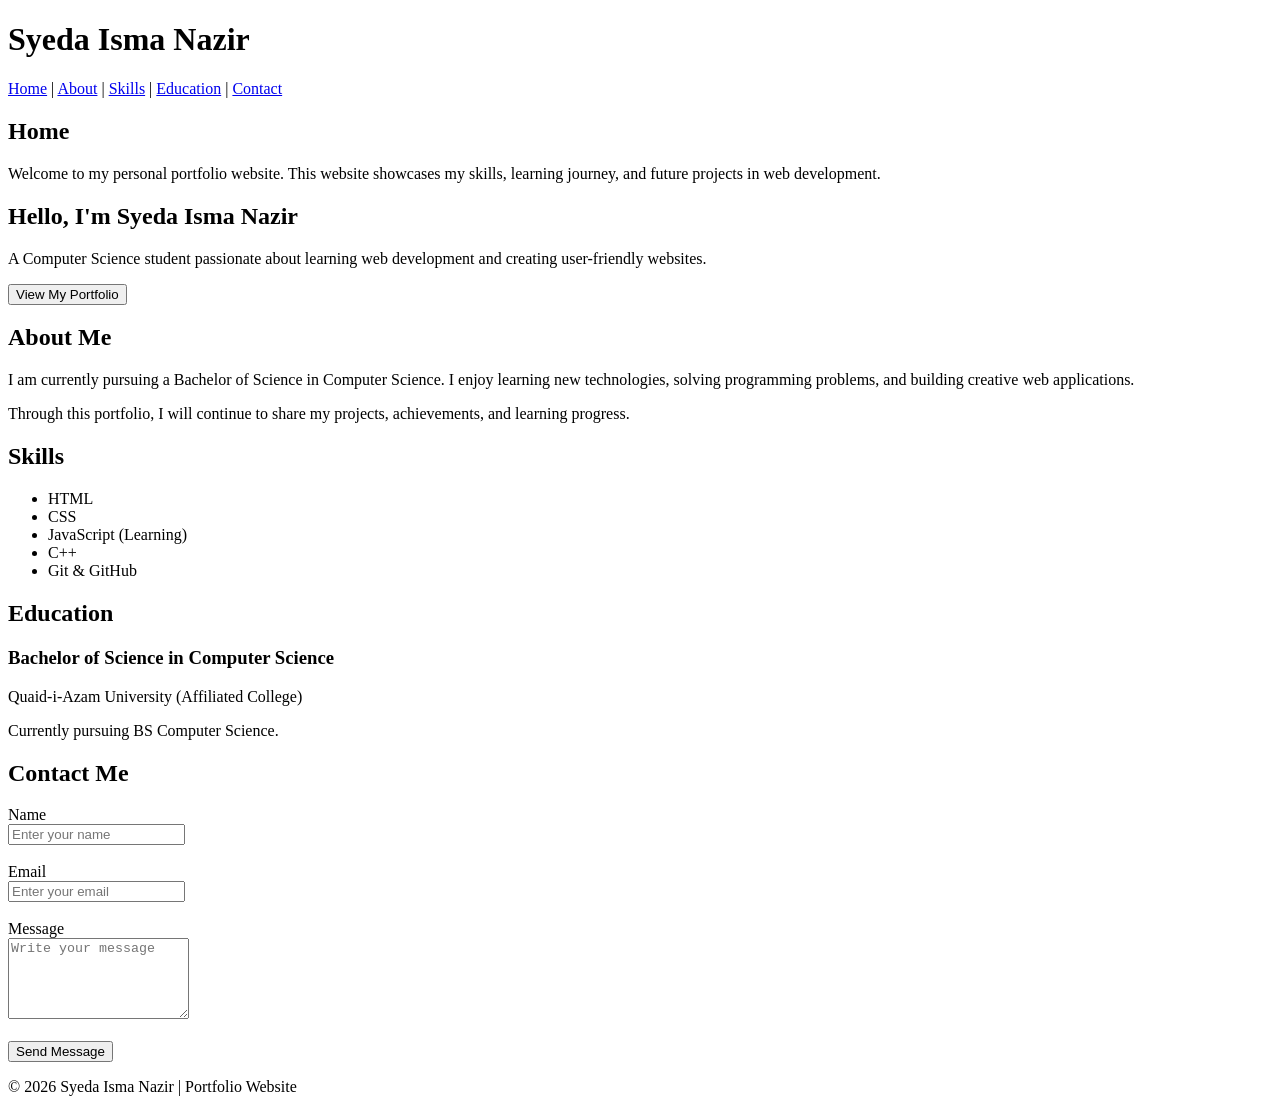
==== index.html @ 86cff26b "Day 3: Added semantic HTML, navigation, skills, education, contact form and footer" ====
<!DOCTYPE html>
<html lang="en">
<head>
    <meta charset="UTF-8">
    <meta name="viewport" content="width=device-width, initial-scale=1.0">
    <title>Syeda Isma Nazir | Portfolio</title>
</head>
<body>

    <header>
        <h1>Syeda Isma Nazir</h1>
       <nav>

    <a href="#home">Home</a> |
    <a href="#about">About</a> |
    <a href="#skills">Skills</a> |
    <a href="#education">Education</a> |
    <a href="#contact">Contact</a>

</nav>
    </header>

    <section id="home">
        <h2>Home</h2>
        <p>Welcome to my personal portfolio website. This website showcases my skills, learning journey, and future projects in web development.</p>
    </section>

    <section id="hero">
        <h2>Hello, I'm Syeda Isma Nazir</h2>
        <p>A Computer Science student passionate about learning web development and creating user-friendly websites.</p>

        <button>View My Portfolio</button>
    </section>

    <section id="about">
        <h2>About Me</h2>

        <p>
            I am currently pursuing a Bachelor of Science in Computer Science.
            I enjoy learning new technologies, solving programming problems,
            and building creative web applications.
        </p>

        <p>
            Through this portfolio, I will continue to share my projects,
            achievements, and learning progress.
        </p>
    </section>
<!-- Skills Section -->
<section id="skills">
    <h2>Skills</h2>

    <ul>
        <li>HTML</li>
        <li>CSS</li>
        <li>JavaScript (Learning)</li>
        <li>C++</li>
        <li>Git & GitHub</li>
    </ul>
</section>

<!-- Education Section -->
<section id="education">
    <h2>Education</h2>

    <h3>Bachelor of Science in Computer Science</h3>
    <p>Quaid-i-Azam University (Affiliated College)</p>
    <p>Currently pursuing BS Computer Science.</p>
</section>

<!-- Contact Section -->
<section id="contact">
    <h2>Contact Me</h2>

    <form>

        <label>Name</label><br>
        <input type="text" placeholder="Enter your name"><br><br>

        <label>Email</label><br>
        <input type="email" placeholder="Enter your email"><br><br>

        <label>Message</label><br>
        <textarea rows="5" placeholder="Write your message"></textarea><br><br>

        <button type="submit">Send Message</button>

    </form>

</section>

<footer>
    <p>© 2026 Syeda Isma Nazir | Portfolio Website</p>
</footer>
   

</body>
</html>
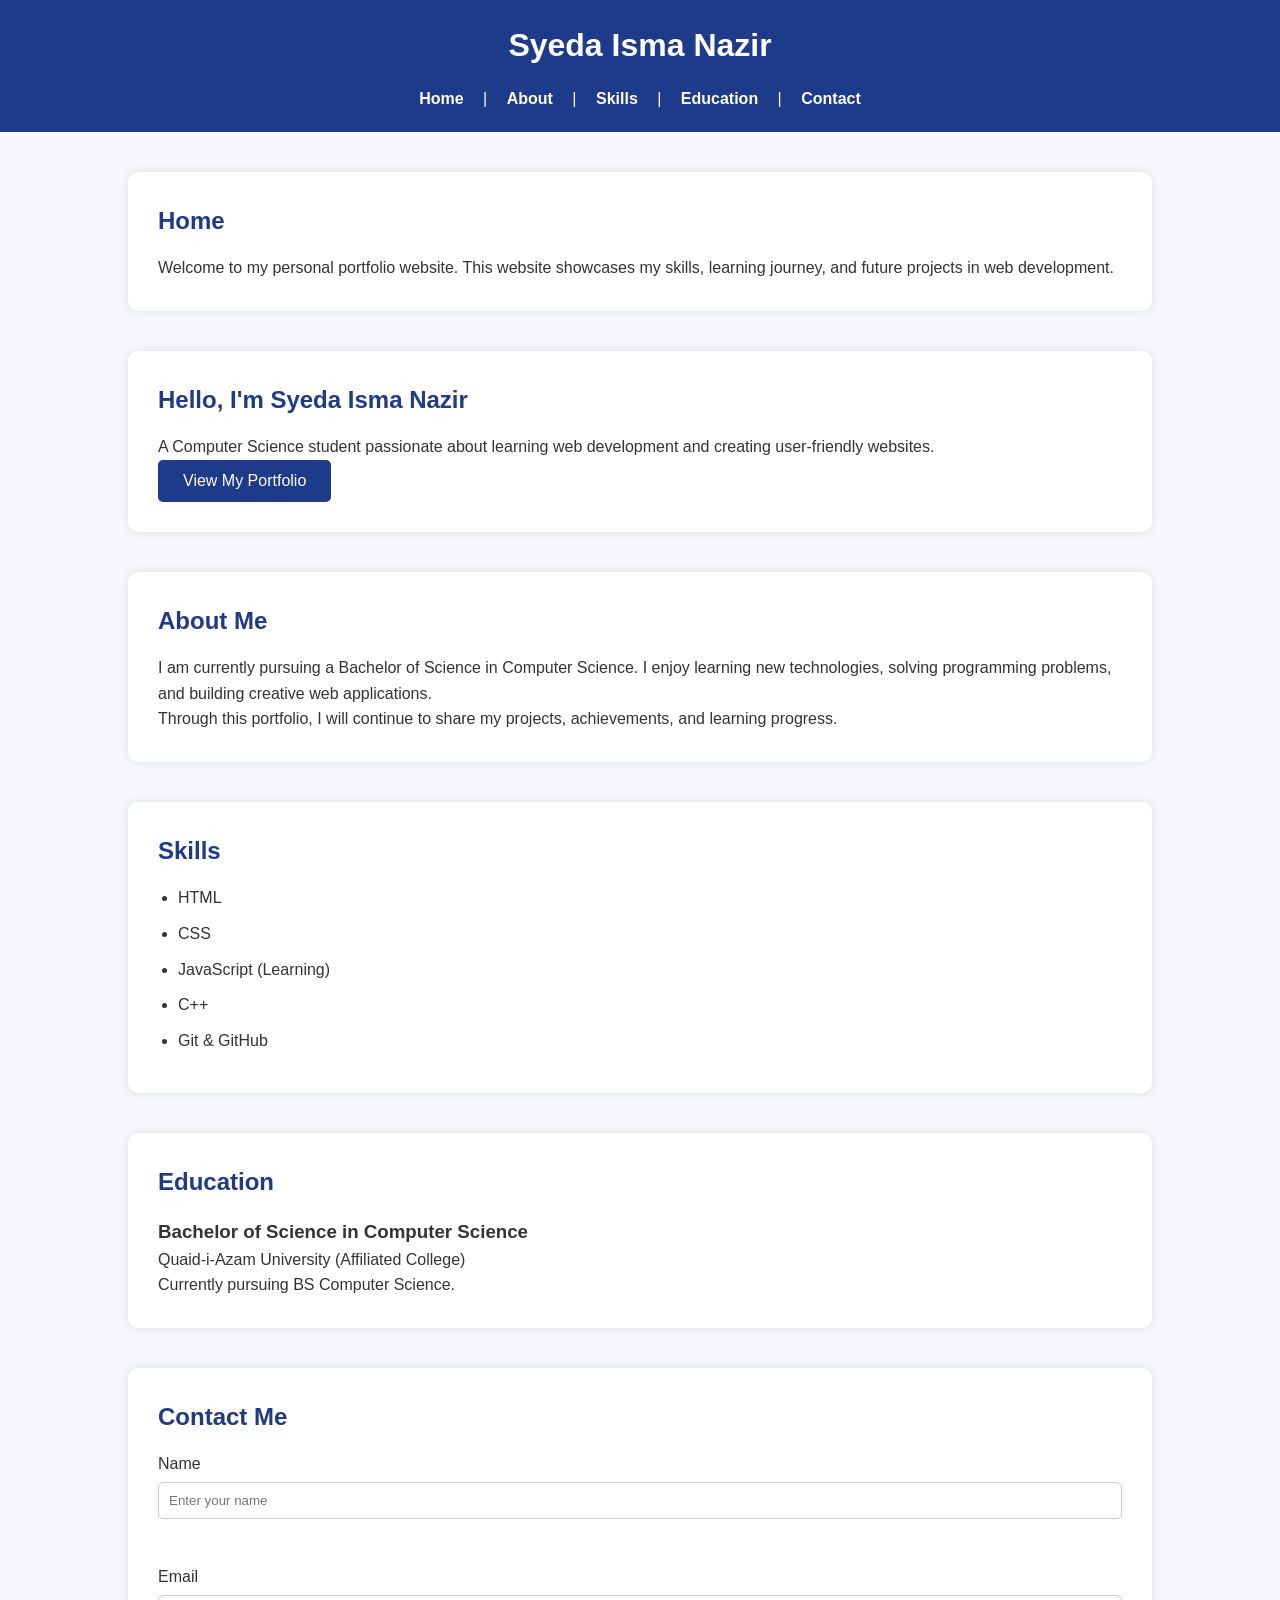
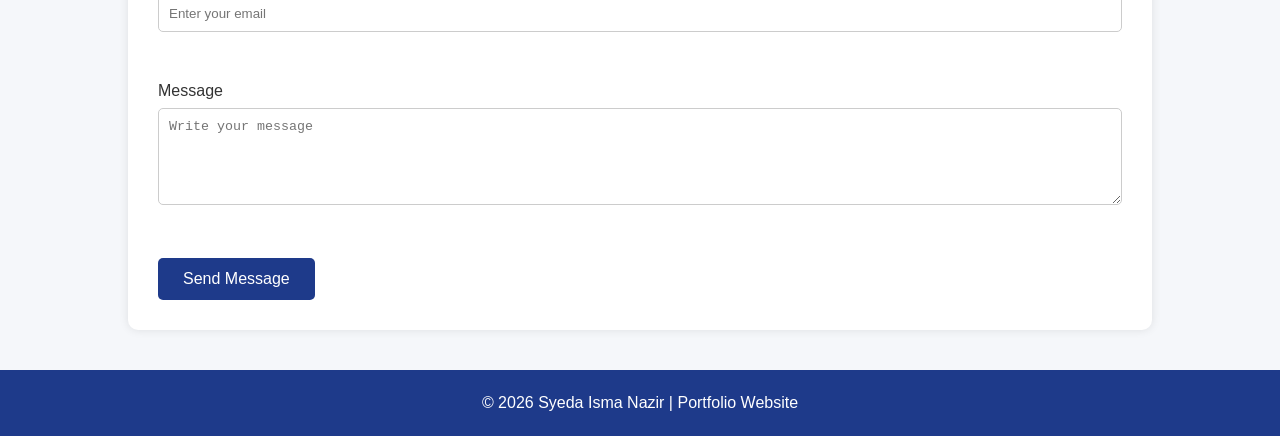
==== commit e4fdb22b: "Day 4: Added CSS styling for typography, colors, spacing, buttons and layout" ====
--- a/index.html
+++ b/index.html
@@ -4,6 +4,7 @@
     <meta charset="UTF-8">
     <meta name="viewport" content="width=device-width, initial-scale=1.0">
     <title>Syeda Isma Nazir | Portfolio</title>
+    <link rel="stylesheet" href="style.css">
 </head>
 <body>
 
--- a/style.css
+++ b/style.css
@@ -0,0 +1,140 @@
+/* Reset */
+
+*{
+    margin:0;
+    padding:0;
+    box-sizing:border-box;
+}
+
+/* Body */
+
+body{
+
+    font-family:Arial, Helvetica, sans-serif;
+    background:#f5f7fa;
+    color:#333;
+    line-height:1.6;
+
+}
+
+/* Header */
+
+header{
+
+    background:#1e3a8a;
+    color:white;
+    padding:20px;
+
+}
+
+/* Name */
+
+header h1{
+
+    text-align:center;
+    margin-bottom:15px;
+
+}
+
+/* Navigation */
+
+nav{
+
+    text-align:center;
+
+}
+
+nav a{
+
+    color:white;
+    text-decoration:none;
+    margin:0 15px;
+    font-weight:bold;
+
+}
+
+nav a:hover{
+
+    color:#ffd700;
+
+}
+
+/* Sections */
+
+section{
+
+    background:white;
+    width:80%;
+    margin:40px auto;
+    padding:30px;
+    border-radius:10px;
+    box-shadow:0 0 10px rgba(0,0,0,.1);
+
+}
+
+section h2{
+
+    color:#1e3a8a;
+    margin-bottom:15px;
+
+}
+
+/* Skills */
+
+ul{
+
+    margin-left:20px;
+
+}
+
+li{
+
+    margin:10px 0;
+
+}
+
+/* Form */
+
+input,
+textarea{
+
+    width:100%;
+    padding:10px;
+    margin-top:5px;
+    margin-bottom:20px;
+    border:1px solid #ccc;
+    border-radius:5px;
+
+}
+
+/* Button */
+
+button{
+
+    background:#1e3a8a;
+    color:white;
+    border:none;
+    padding:12px 25px;
+    border-radius:5px;
+    cursor:pointer;
+    font-size:16px;
+
+}
+
+button:hover{
+
+    background:#274db6;
+
+}
+
+/* Footer */
+
+footer{
+
+    background:#1e3a8a;
+    color:white;
+    text-align:center;
+    padding:20px;
+    margin-top:40px;
+
+}
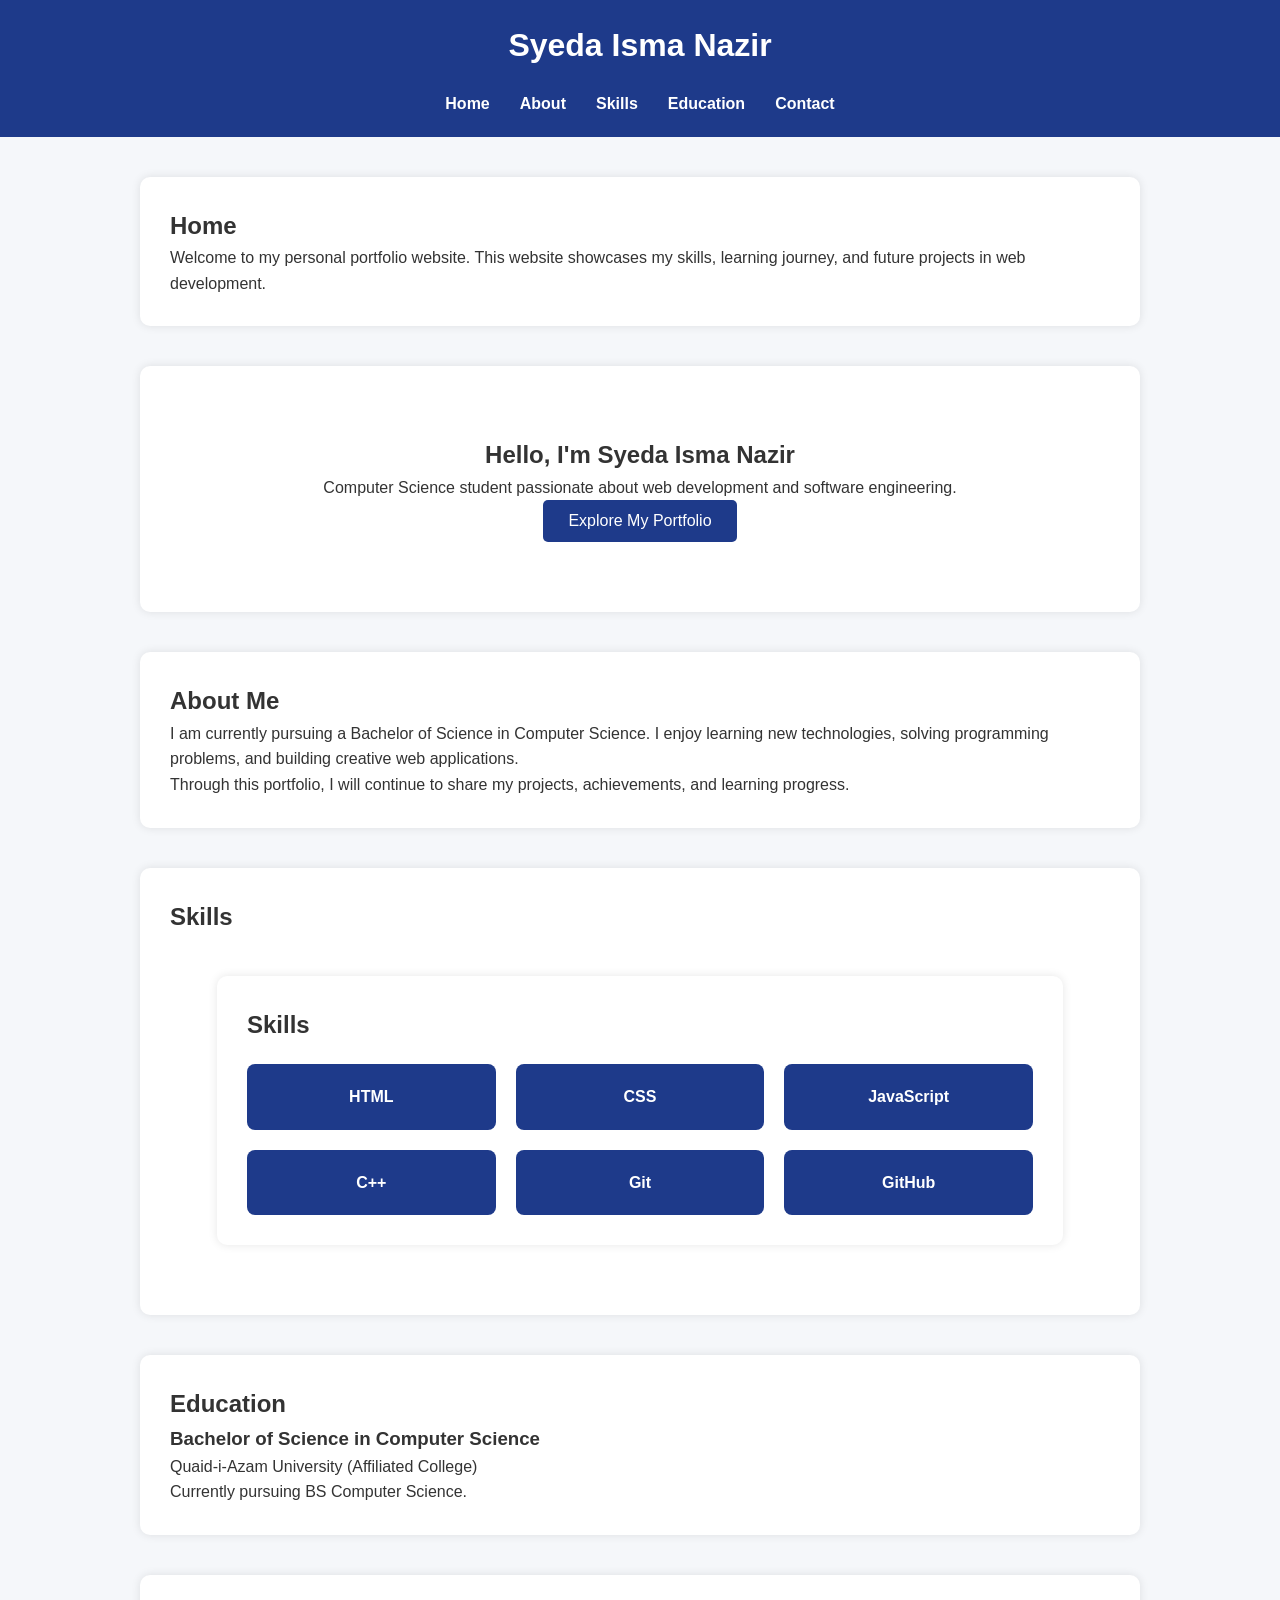
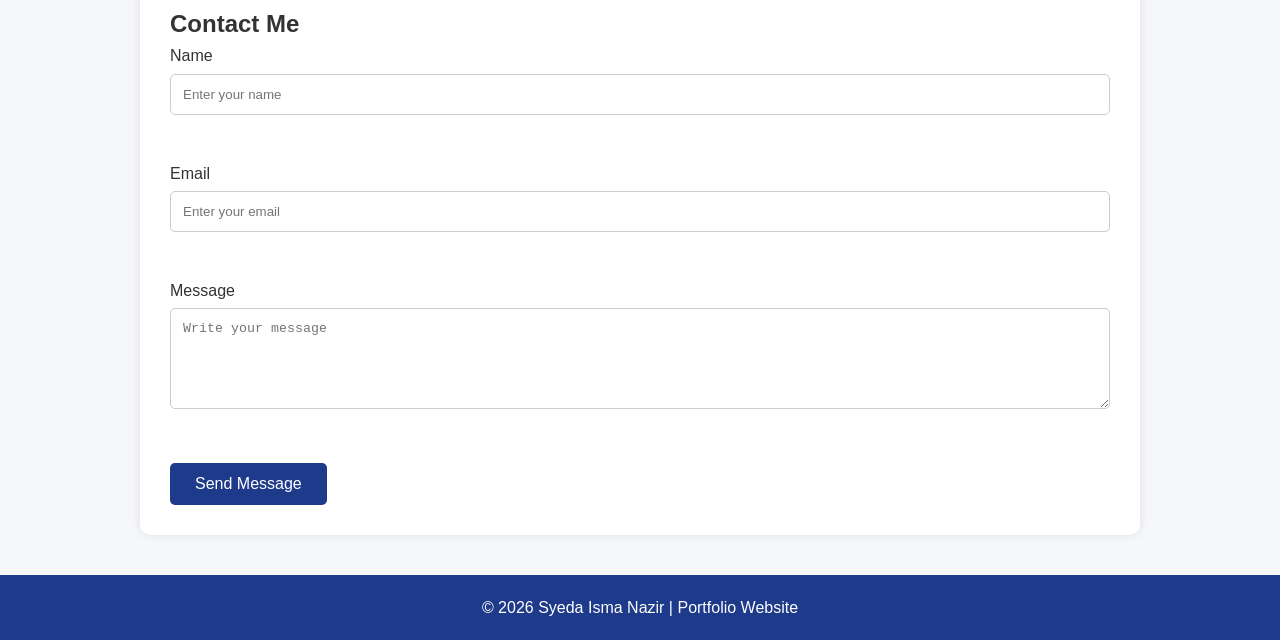
==== commit 68c2a93c: "Day 5: Built responsive layout using Flexbox and CSS Grid" ====
--- a/index.html
+++ b/index.html
@@ -10,14 +10,12 @@
 
     <header>
         <h1>Syeda Isma Nazir</h1>
-       <nav>
-
-    <a href="#home">Home</a> |
-    <a href="#about">About</a> |
-    <a href="#skills">Skills</a> |
-    <a href="#education">Education</a> |
+      <nav>
+    <a href="#home">Home</a>
+    <a href="#about">About</a>
+    <a href="#skills">Skills</a>
+    <a href="#education">Education</a>
     <a href="#contact">Contact</a>
-
 </nav>
     </header>
 
@@ -27,11 +25,24 @@
     </section>
 
     <section id="hero">
-        <h2>Hello, I'm Syeda Isma Nazir</h2>
-        <p>A Computer Science student passionate about learning web development and creating user-friendly websites.</p>
 
-        <button>View My Portfolio</button>
-    </section>
+<div class="hero-container">
+
+<div>
+
+<h2>Hello, I'm Syeda Isma Nazir</h2>
+
+<p>
+Computer Science student passionate about web development and software engineering.
+</p>
+
+<button>Explore My Portfolio</button>
+
+</div>
+
+</div>
+
+</section>
 
     <section id="about">
         <h2>About Me</h2>
@@ -51,13 +62,26 @@
 <section id="skills">
     <h2>Skills</h2>
 
-    <ul>
-        <li>HTML</li>
-        <li>CSS</li>
-        <li>JavaScript (Learning)</li>
-        <li>C++</li>
-        <li>Git & GitHub</li>
-    </ul>
+   <section id="skills">
+    <h2>Skills</h2>
+
+    <div class="skills-grid">
+
+        <div class="skill-card">HTML</div>
+
+        <div class="skill-card">CSS</div>
+
+        <div class="skill-card">JavaScript</div>
+
+        <div class="skill-card">C++</div>
+
+        <div class="skill-card">Git</div>
+
+        <div class="skill-card">GitHub</div>
+
+    </div>
+
+</section>
 </section>
 
 <!-- Education Section -->
--- a/style.css
+++ b/style.css
@@ -40,7 +40,11 @@
 
 nav{
 
-    text-align:center;
+    display:flex;
+    justify-content:center;
+    gap:30px;
+    flex-wrap:wrap;
+    margin-top:20px;
 
 }
 
@@ -48,8 +52,8 @@
 
     color:white;
     text-decoration:none;
-    margin:0 15px;
     font-weight:bold;
+    transition:.3s;
 
 }
 
@@ -58,27 +62,69 @@
     color:#ffd700;
 
 }
-
 /* Sections */
 
 section{
 
     background:white;
-    width:80%;
+    max-width:1000px;
+width:90%;
     margin:40px auto;
     padding:30px;
     border-radius:10px;
     box-shadow:0 0 10px rgba(0,0,0,.1);
 
 }
-
-section h2{
-
-    color:#1e3a8a;
-    margin-bottom:15px;
-
-}
-
+/* Skills Grid */
+
+.skills-grid{
+
+    display:grid;
+    grid-template-columns:repeat(3,1fr);
+    gap:20px;
+    margin-top:20px;
+
+}
+
+.skill-card{
+
+    background:#1e3a8a;
+    color:white;
+    padding:20px;
+    text-align:center;
+    border-radius:8px;
+    font-weight:bold;
+
+}
+/* Skills Grid */
+
+.skills-grid{
+
+    display:grid;
+
+    grid-template-columns:repeat(3,1fr);
+
+    gap:20px;
+
+    margin-top:20px;
+
+}
+
+.skill-card{
+
+    background:#1e3a8a;
+
+    color:white;
+
+    padding:20px;
+
+    text-align:center;
+
+    border-radius:8px;
+
+    font-weight:bold;
+
+}
 /* Skills */
 
 ul{
@@ -99,14 +145,13 @@
 textarea{
 
     width:100%;
-    padding:10px;
+    padding:12px;
     margin-top:5px;
     margin-bottom:20px;
     border:1px solid #ccc;
     border-radius:5px;
 
 }
-
 /* Button */
 
 button{
@@ -137,4 +182,53 @@
     padding:20px;
     margin-top:40px;
 
+}
+/* Responsive Design */
+
+@media (max-width:768px){
+
+    nav{
+
+        flex-direction:column;
+        align-items:center;
+
+    }
+
+    .skills-grid{
+
+        grid-template-columns:1fr;
+
+    }
+
+    header h1{
+
+        font-size:28px;
+
+    }
+
+    section{
+
+        padding:20px;
+
+    }
+
+    button{
+
+        width:100%;
+
+    }
+
+}
+.hero-container{
+
+display:flex;
+
+justify-content:center;
+
+align-items:center;
+
+padding:40px 0;
+
+text-align:center;
+
 }
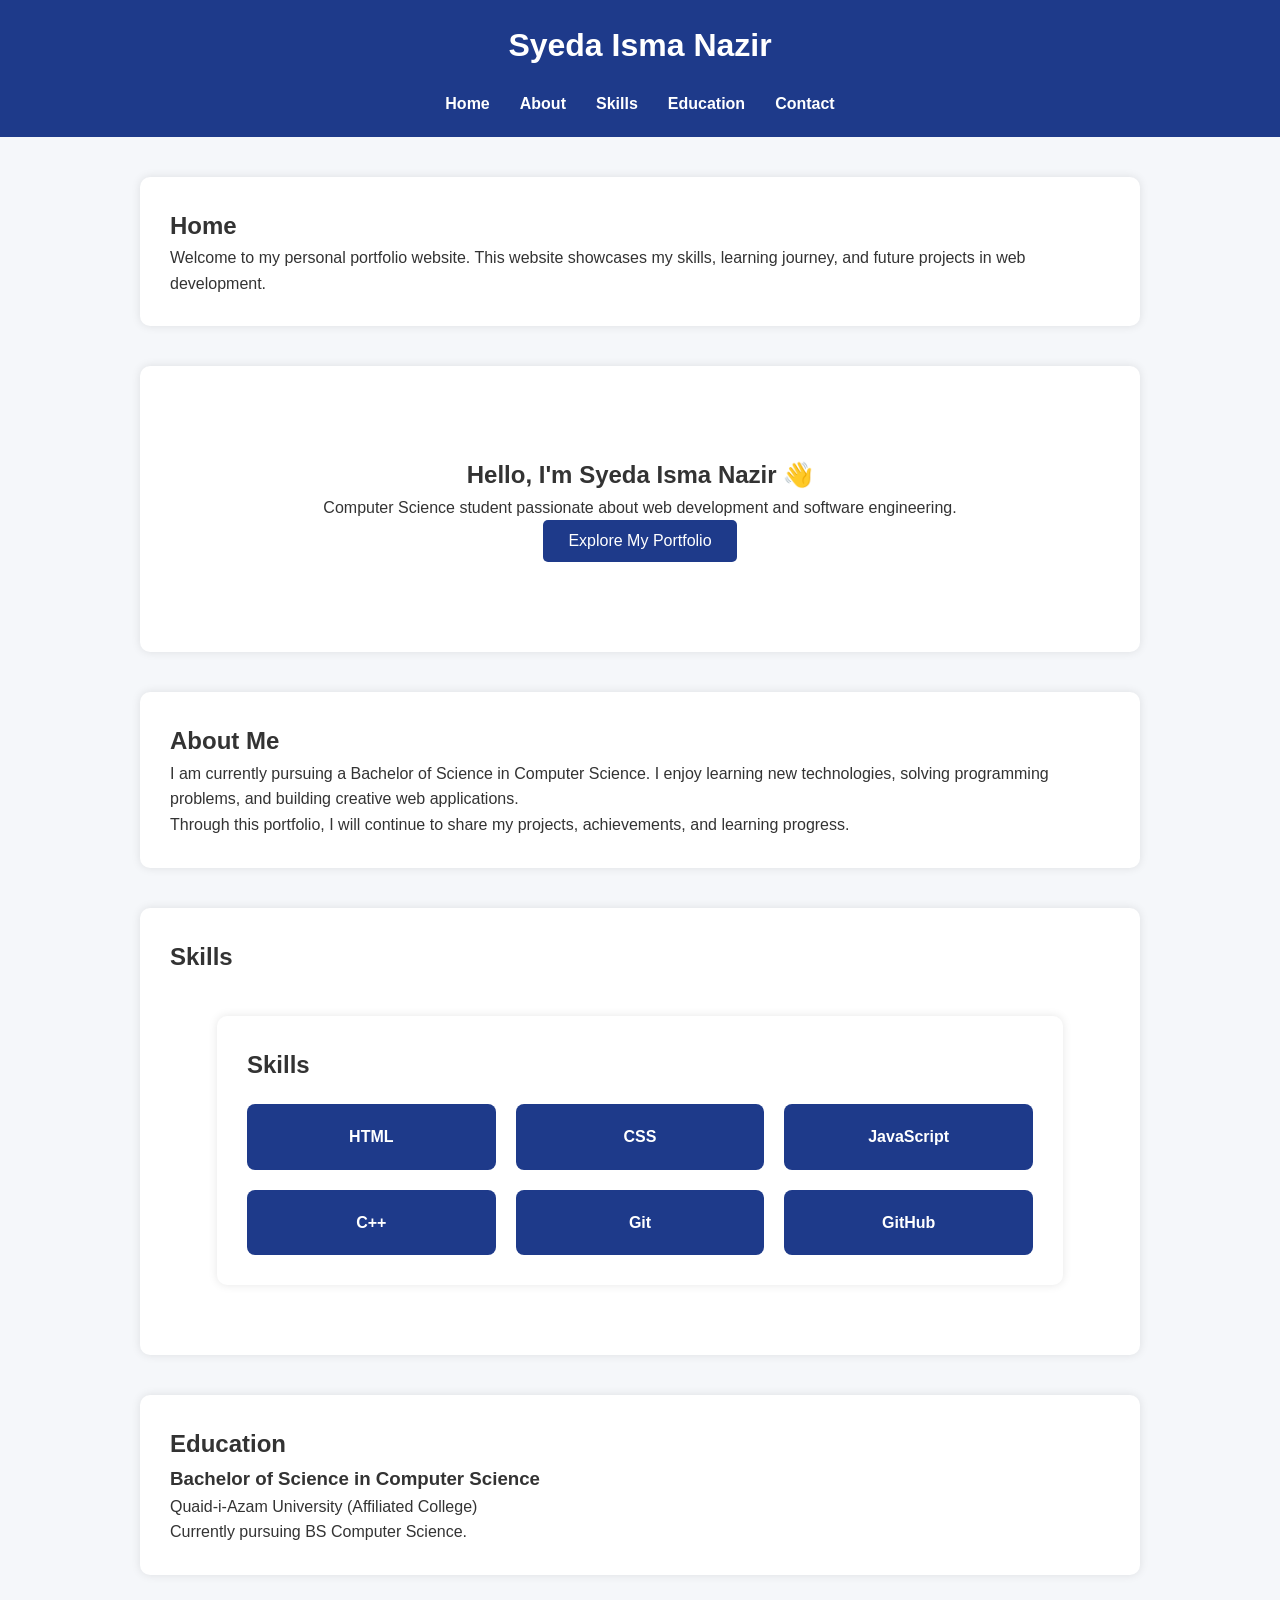
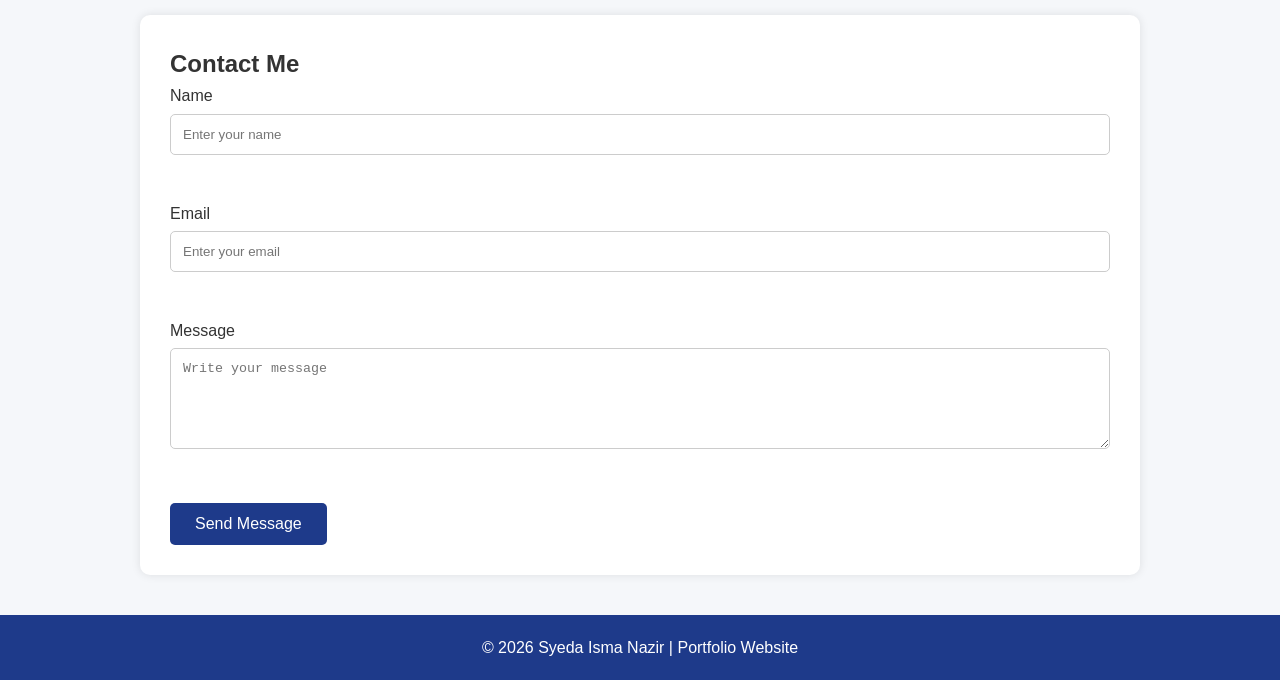
==== commit c247dc95: "Day 7: Added JavaScript interactions, DOM manipulation, and scroll-to-top button" ====
--- a/index.html
+++ b/index.html
@@ -36,7 +36,7 @@
 Computer Science student passionate about web development and software engineering.
 </p>
 
-<button>Explore My Portfolio</button>
+<button id="welcomeBtn">Explore My Portfolio</button>
 
 </div>
 
@@ -113,11 +113,13 @@
     </form>
 
 </section>
-
+<button id="topBtn" onclick="scrollToTop()">
+    ↑ Top
+</button>
 <footer>
     <p>© 2026 Syeda Isma Nazir | Portfolio Website</p>
 </footer>
-   
+   <script src="script.js"></script>
 
 </body>
 </html>
--- a/style.css
+++ b/style.css
@@ -187,10 +187,30 @@
 
 @media (max-width:768px){
 
+    header{
+
+        padding:15px;
+
+    }
+
+    header h1{
+
+        font-size:28px;
+
+    }
+
     nav{
 
         flex-direction:column;
         align-items:center;
+        gap:15px;
+
+    }
+
+    section{
+
+        width:95%;
+        padding:20px;
 
     }
 
@@ -200,35 +220,132 @@
 
     }
 
+    input,
+    textarea,
+    button{
+
+        width:100%;
+
+    }
+
+
+    section{
+
+        padding:20px;
+
+    }
+
+    button{
+
+        width:100%;
+
+    }
+
+}
+.hero-container{
+
+    display:flex;
+    justify-content:center;
+    align-items:center;
+    text-align:center;
+    padding:60px 20px;
+    flex-wrap:wrap;
+
+}
+/* Responsive Images */
+
+img{
+
+    max-width:100%;
+    height:auto;
+    display:block;
+
+}
+/* Tablet Devices */
+
+@media (max-width:992px){
+
+    section{
+
+        width:95%;
+
+    }
+
+    .skills-grid{
+
+        grid-template-columns:repeat(2,1fr);
+
+    }
+
+    nav{
+
+        gap:20px;
+
+    }
+
+}
+/* Small Mobile Devices */
+
+@media (max-width:480px){
+
     header h1{
 
-        font-size:28px;
-
-    }
-
-    section{
-
-        padding:20px;
+        font-size:22px;
+
+    }
+
+    nav a{
+
+        font-size:16px;
+
+    }
+
+    section h2{
+
+        font-size:22px;
+
+    }
+
+    p{
+
+        font-size:15px;
 
     }
 
     button{
 
-        width:100%;
-
-    }
-
-}
-.hero-container{
-
-display:flex;
-
-justify-content:center;
-
-align-items:center;
-
-padding:40px 0;
-
-text-align:center;
+        font-size:15px;
+        padding:10px;
+
+    }
+
+}
+/* Scroll to Top Button */
+
+#topBtn{
+
+    position:fixed;
+    bottom:20px;
+    right:20px;
+    display:none;
+
+    background:#1e3a8a;
+    color:white;
+
+    border:none;
+
+    padding:12px 18px;
+
+    border-radius:50%;
+
+    cursor:pointer;
+
+    font-size:18px;
+
+}
+
+#topBtn:hover{
+
+    background:#274db6;
 
 }
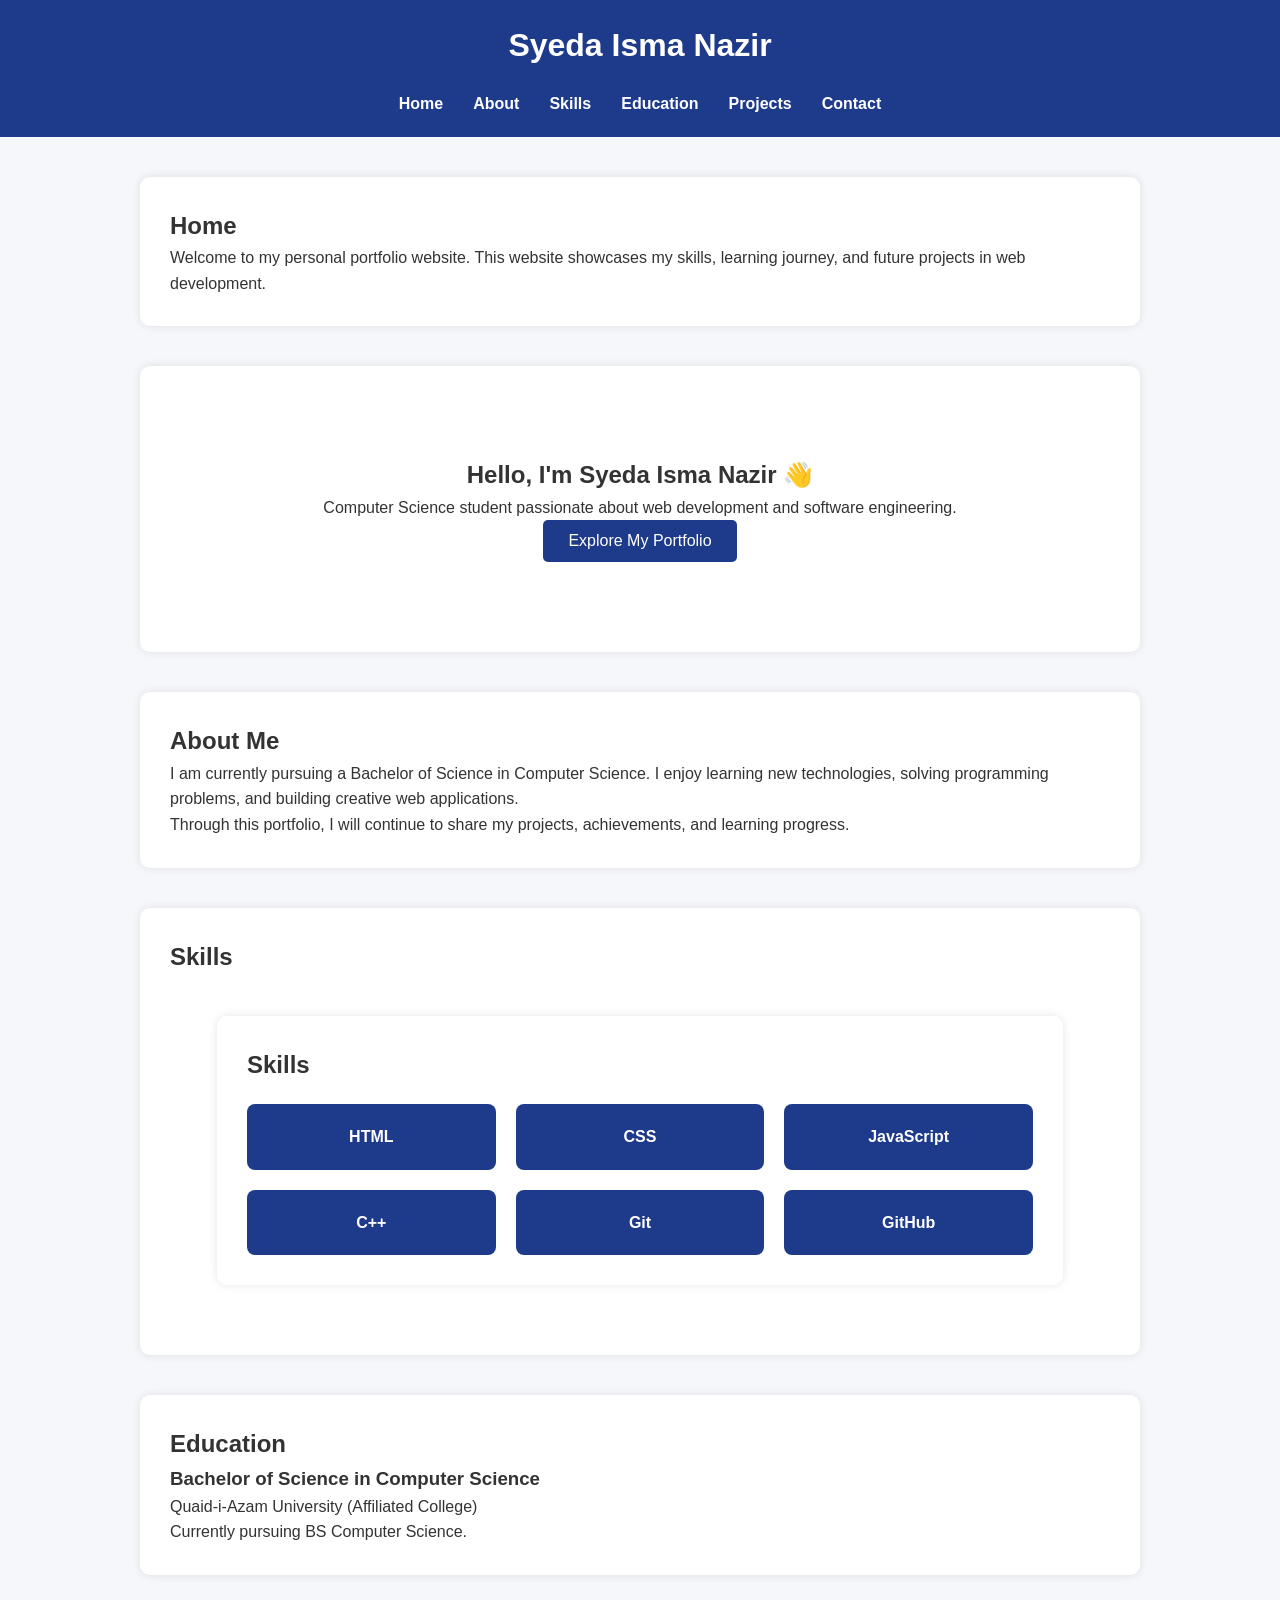
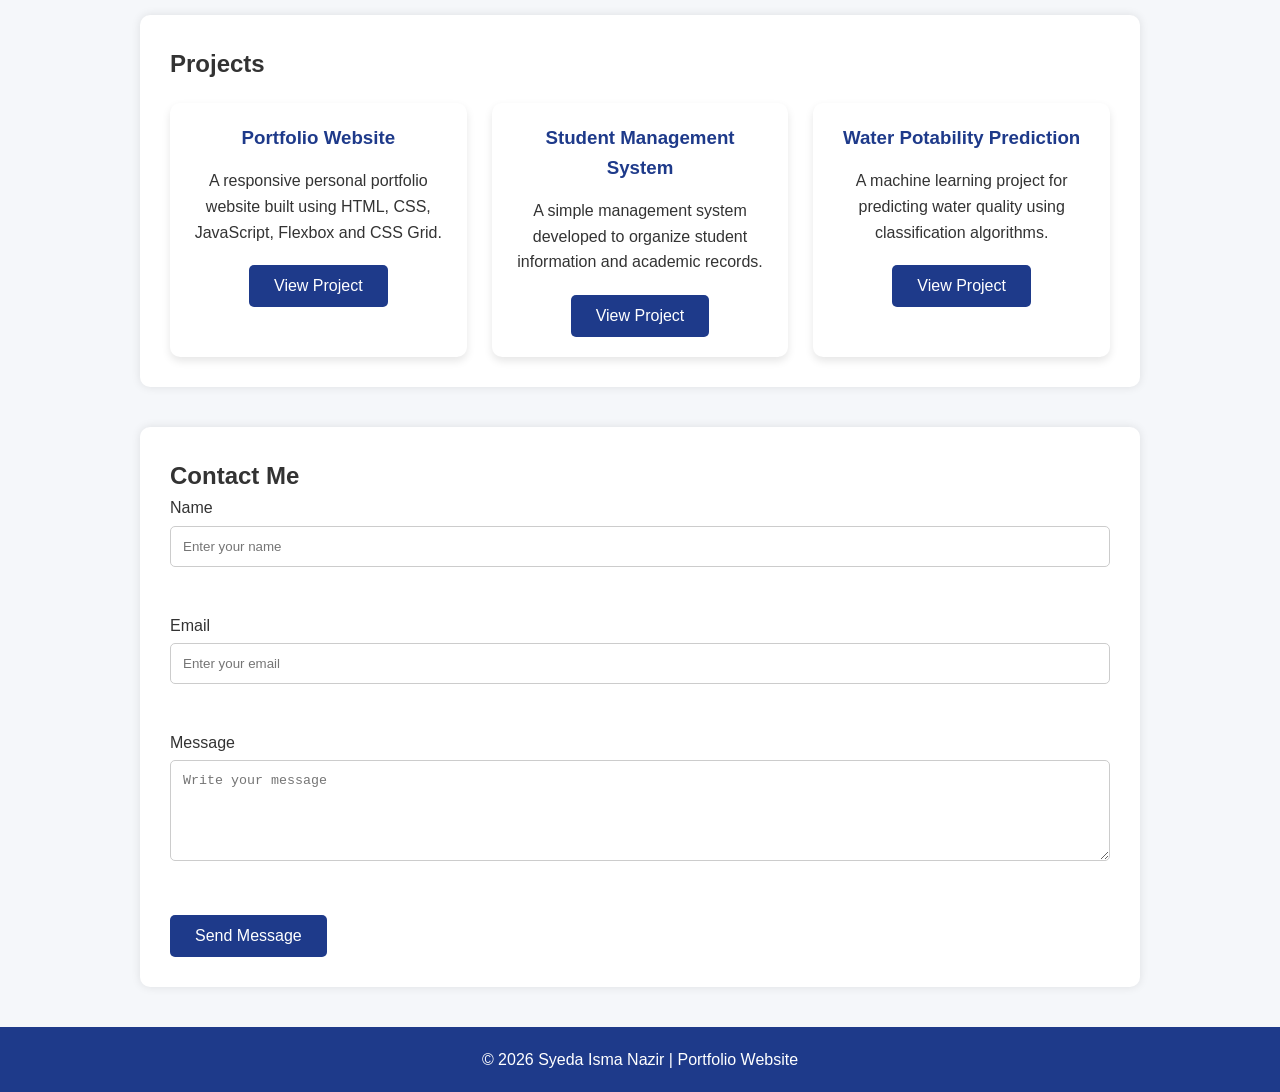
==== commit 7e64c17a: "Day 8: Added Projects section with responsive project cards" ====
--- a/index.html
+++ b/index.html
@@ -12,10 +12,11 @@
         <h1>Syeda Isma Nazir</h1>
       <nav>
     <a href="#home">Home</a>
-    <a href="#about">About</a>
-    <a href="#skills">Skills</a>
-    <a href="#education">Education</a>
-    <a href="#contact">Contact</a>
+<a href="#about">About</a>
+<a href="#skills">Skills</a>
+<a href="#education">Education</a>
+<a href="#projects">Projects</a>
+<a href="#contact">Contact</a>
 </nav>
     </header>
 
@@ -92,6 +93,54 @@
     <p>Quaid-i-Azam University (Affiliated College)</p>
     <p>Currently pursuing BS Computer Science.</p>
 </section>
+<section id="projects">
+
+    <h2>Projects</h2>
+
+    <div class="projects-grid">
+
+        <div class="project-card">
+
+            <h3>Portfolio Website</h3>
+
+            <p>
+                A responsive personal portfolio website built using HTML, CSS,
+                JavaScript, Flexbox and CSS Grid.
+            </p>
+
+            <button>View Project</button>
+
+        </div>
+
+        <div class="project-card">
+
+            <h3>Student Management System</h3>
+
+            <p>
+                A simple management system developed to organize student
+                information and academic records.
+            </p>
+
+            <button>View Project</button>
+
+        </div>
+
+        <div class="project-card">
+
+            <h3>Water Potability Prediction</h3>
+
+            <p>
+                A machine learning project for predicting water quality using
+                classification algorithms.
+            </p>
+
+            <button>View Project</button>
+
+        </div>
+
+    </div>
+
+</section>
 
 <!-- Contact Section -->
 <section id="contact">
--- a/style.css
+++ b/style.css
@@ -219,6 +219,11 @@
         grid-template-columns:1fr;
 
     }
+    .projects-grid{
+
+    grid-template-columns:1fr;
+
+}
 
     input,
     textarea,
@@ -276,6 +281,11 @@
         grid-template-columns:repeat(2,1fr);
 
     }
+    .projects-grid{
+
+    grid-template-columns:repeat(2,1fr);
+
+}
 
     nav{
 
@@ -284,6 +294,47 @@
     }
 
 }
+/* Projects */
+
+.projects-grid{
+
+    display:grid;
+    grid-template-columns:repeat(3,1fr);
+    gap:25px;
+    margin-top:20px;
+
+}
+
+.project-card{
+
+    background:white;
+    border-radius:10px;
+    padding:20px;
+    text-align:center;
+    box-shadow:0 4px 8px rgba(0,0,0,.1);
+
+    transition:.3s;
+
+}
+
+.project-card:hover{
+
+    transform:translateY(-8px);
+
+}
+
+.project-card h3{
+
+    color:#1e3a8a;
+    margin-bottom:15px;
+
+}
+
+.project-card p{
+
+    margin-bottom:20px;
+
+}
 /* Small Mobile Devices */
 
 @media (max-width:480px){
@@ -299,6 +350,11 @@
         font-size:16px;
 
     }
+    .projects-grid{
+
+    grid-template-columns:1fr;
+
+}
 
     section h2{
 
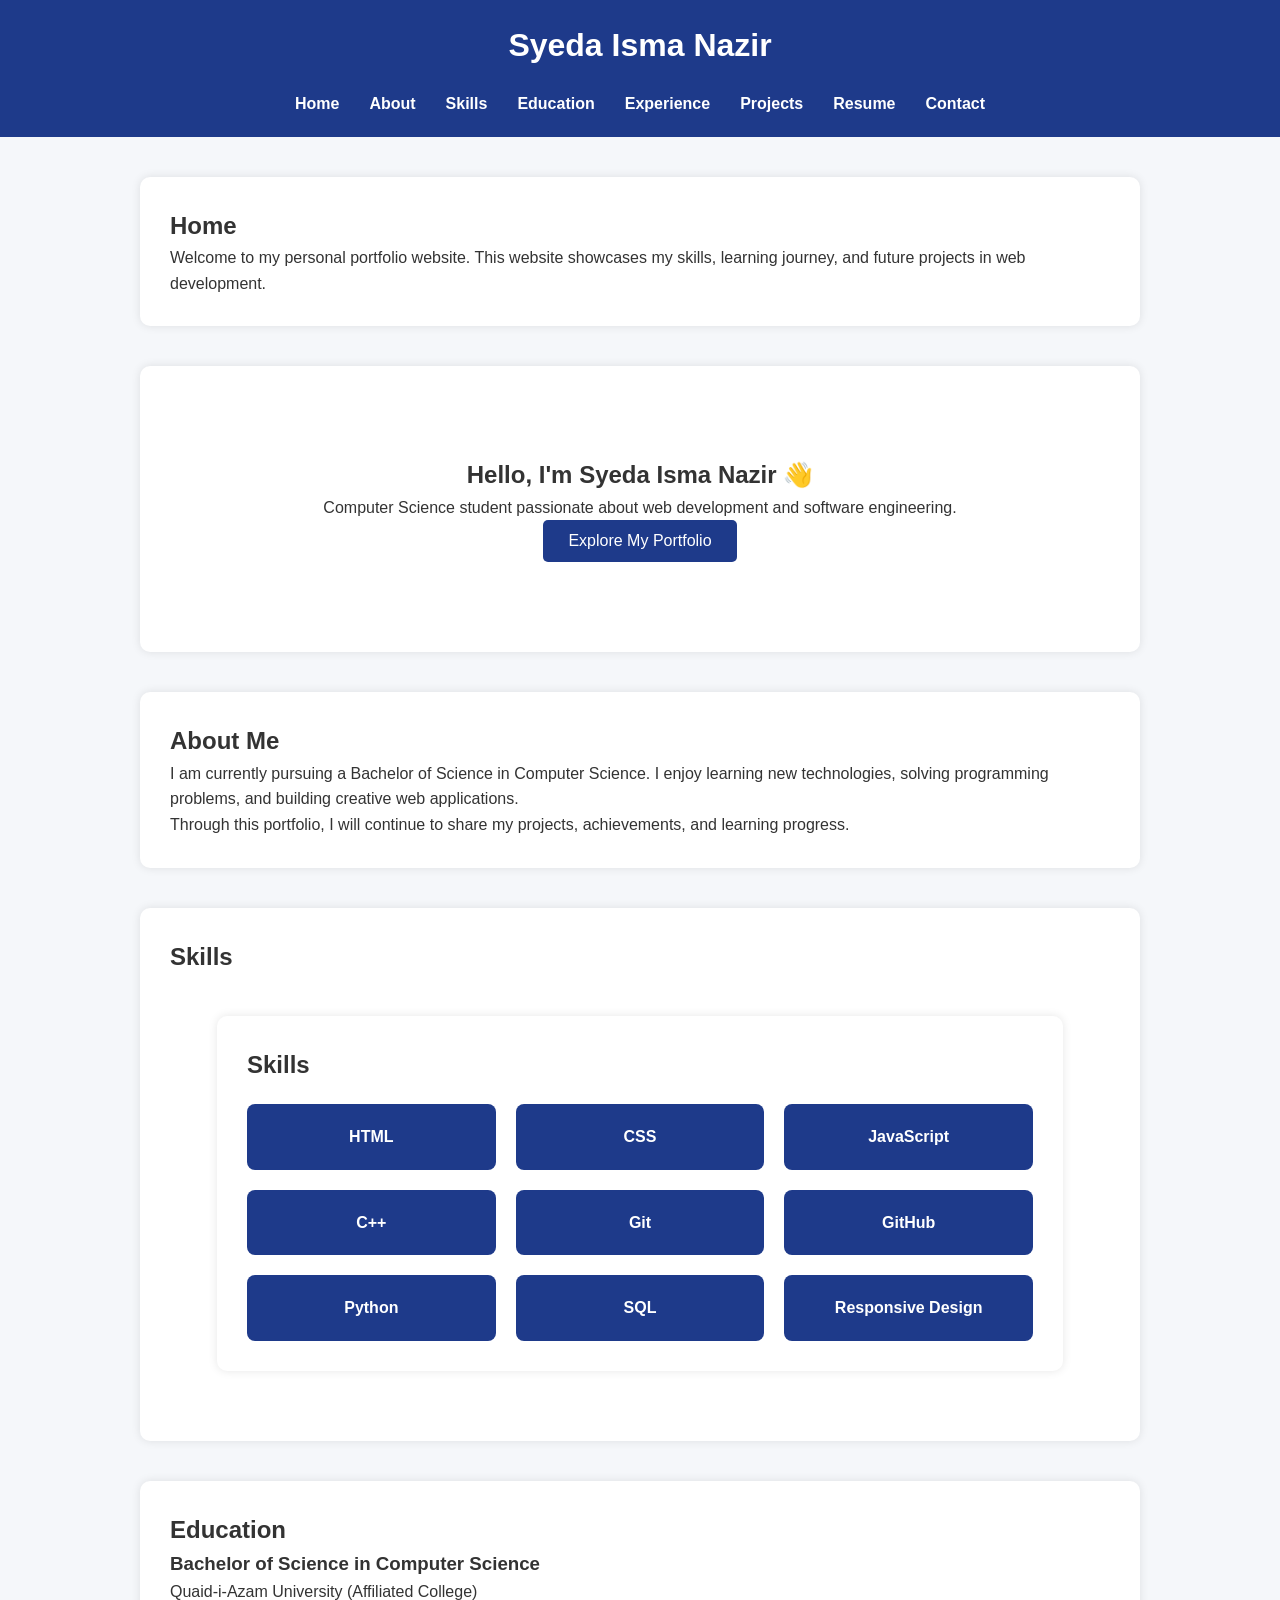
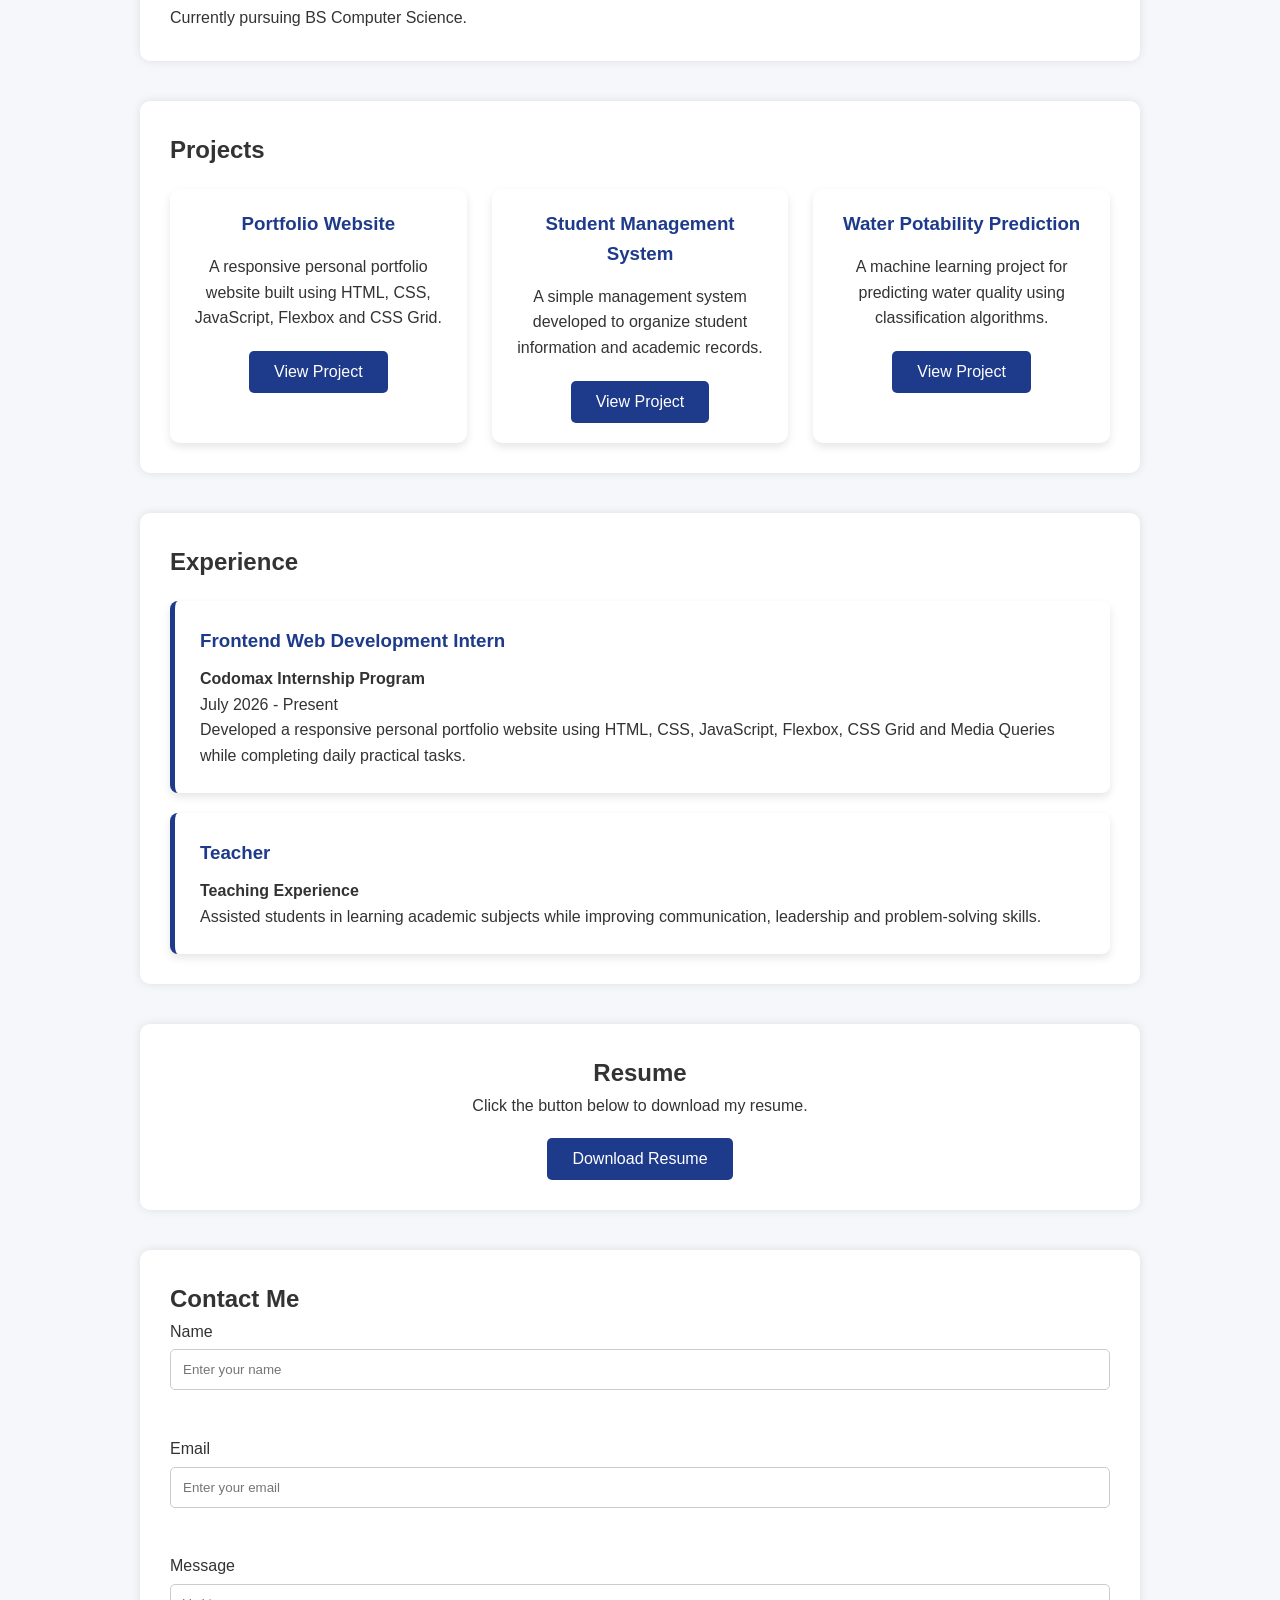
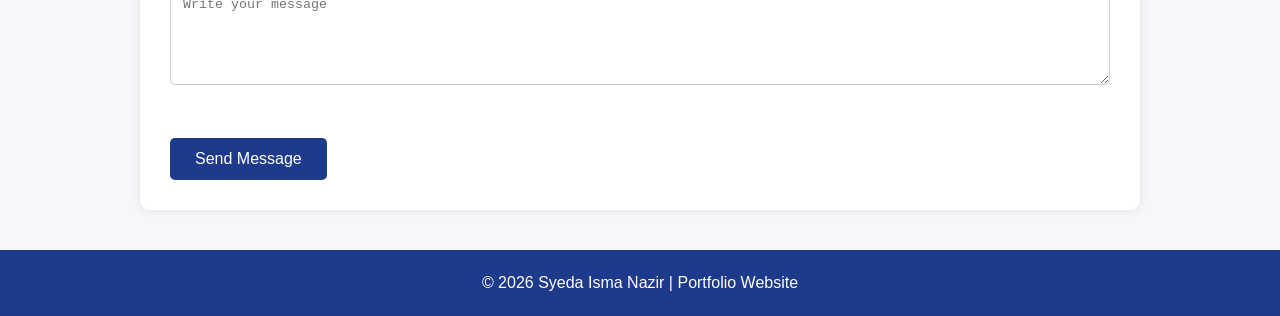
==== commit de33ed60: "Day 9: Added Skills, Experience and Resume Download sections" ====
--- a/index.html
+++ b/index.html
@@ -11,11 +11,13 @@
     <header>
         <h1>Syeda Isma Nazir</h1>
       <nav>
-    <a href="#home">Home</a>
+   <a href="#home">Home</a>
 <a href="#about">About</a>
 <a href="#skills">Skills</a>
 <a href="#education">Education</a>
+<a href="#experience">Experience</a>
 <a href="#projects">Projects</a>
+<a href="#resume">Resume</a>
 <a href="#contact">Contact</a>
 </nav>
     </header>
@@ -79,6 +81,11 @@
         <div class="skill-card">Git</div>
 
         <div class="skill-card">GitHub</div>
+        <div class="skill-card">Python</div>
+
+<div class="skill-card">SQL</div>
+
+<div class="skill-card">Responsive Design</div>
 
     </div>
 
@@ -141,7 +148,55 @@
     </div>
 
 </section>
-
+<section id="experience">
+
+    <h2>Experience</h2>
+
+    <div class="experience-card">
+
+        <h3>Frontend Web Development Intern</h3>
+
+        <p><strong>Codomax Internship Program</strong></p>
+
+        <p>July 2026 - Present</p>
+
+        <p>
+            Developed a responsive personal portfolio website using HTML,
+            CSS, JavaScript, Flexbox, CSS Grid and Media Queries while
+            completing daily practical tasks.
+        </p>
+
+    </div>
+
+    <div class="experience-card">
+
+        <h3>Teacher</h3>
+
+        <p><strong>Teaching Experience</strong></p>
+
+        <p>
+            Assisted students in learning academic subjects while improving
+            communication, leadership and problem-solving skills.
+        </p>
+
+    </div>
+
+</section>
+<section id="resume">
+
+    <h2>Resume</h2>
+
+    <p>
+        Click the button below to download my resume.
+    </p>
+
+    <a href="resume.pdf" download>
+
+        <button>Download Resume</button>
+
+    </a>
+
+</section>
 <!-- Contact Section -->
 <section id="contact">
     <h2>Contact Me</h2>
--- a/style.css
+++ b/style.css
@@ -171,6 +171,17 @@
     background:#274db6;
 
 }
+#resume{
+
+    text-align:center;
+
+}
+
+#resume button{
+
+    margin-top:20px;
+
+}
 
 /* Footer */
 
@@ -333,6 +344,31 @@
 .project-card p{
 
     margin-bottom:20px;
+
+}
+/* Experience */
+
+.experience-card{
+
+    background:white;
+
+    padding:25px;
+
+    margin-top:20px;
+
+    border-left:5px solid #1e3a8a;
+
+    border-radius:8px;
+
+    box-shadow:0 4px 8px rgba(0,0,0,.1);
+
+}
+
+.experience-card h3{
+
+    color:#1e3a8a;
+
+    margin-bottom:10px;
 
 }
 /* Small Mobile Devices */
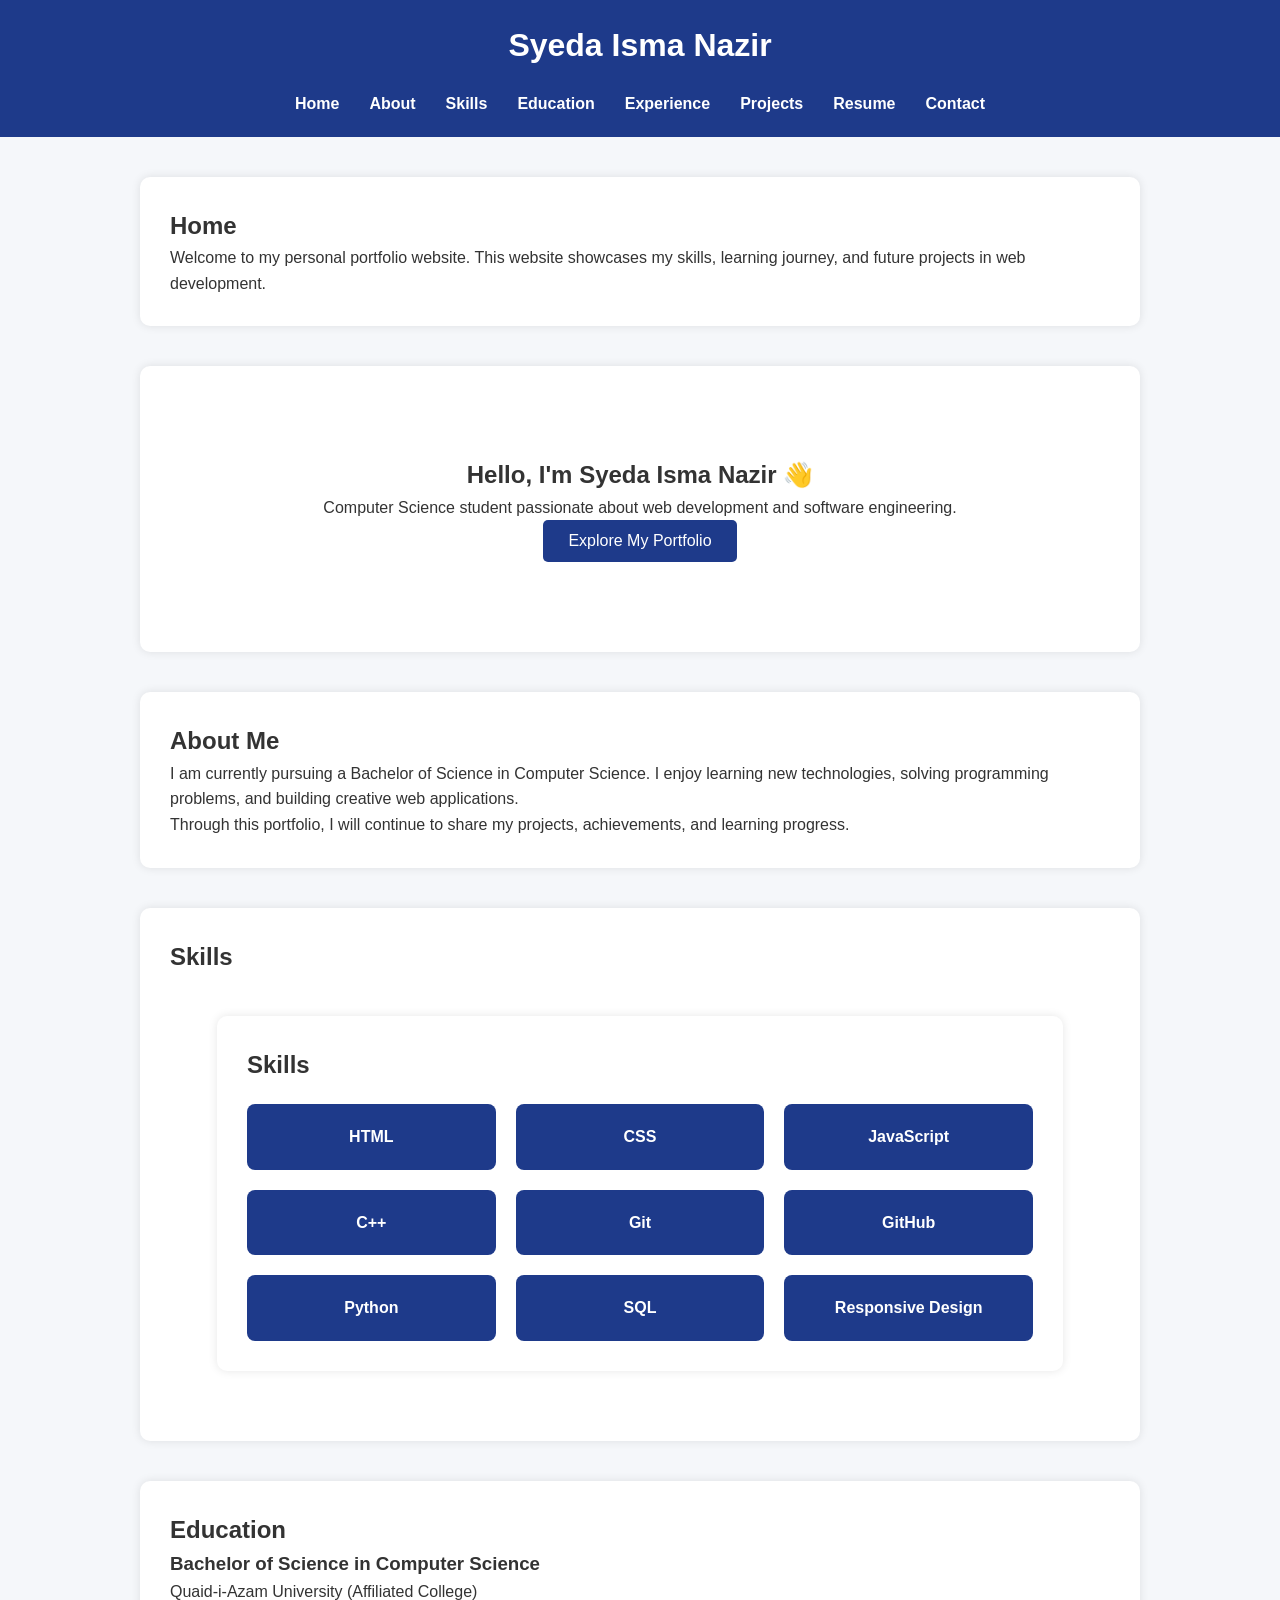
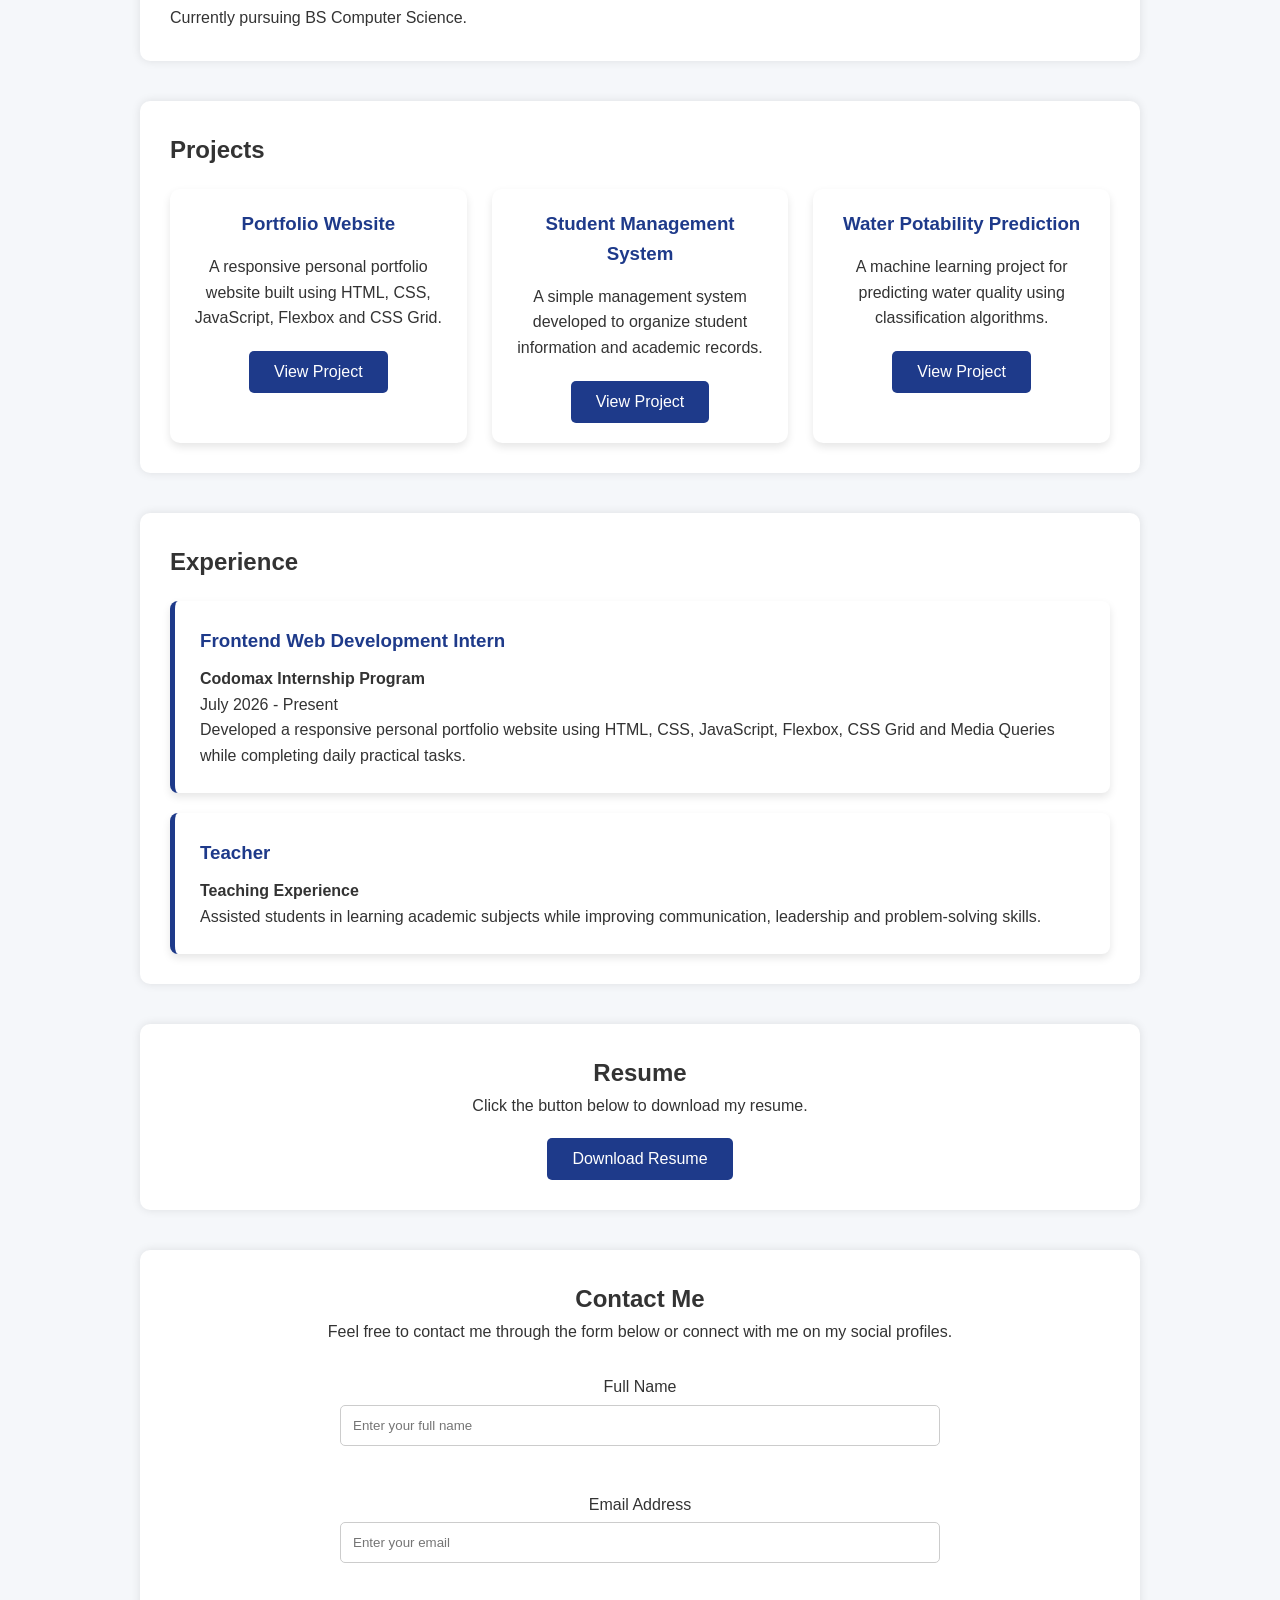
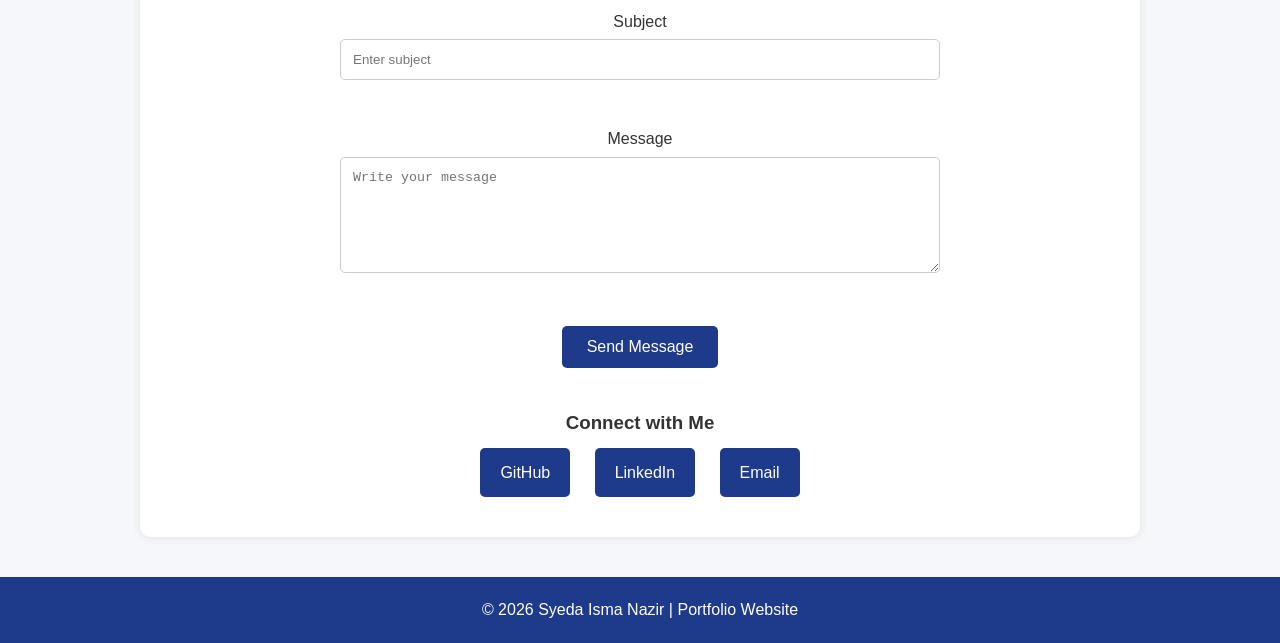
==== commit 0a80e9fc: "Day 10: Added professional contact page with social links and form validation" ====
--- a/index.html
+++ b/index.html
@@ -199,25 +199,83 @@
 </section>
 <!-- Contact Section -->
 <section id="contact">
+
     <h2>Contact Me</h2>
 
-    <form>
-
-        <label>Name</label><br>
-        <input type="text" placeholder="Enter your name"><br><br>
-
-        <label>Email</label><br>
-        <input type="email" placeholder="Enter your email"><br><br>
+    <p>
+        Feel free to contact me through the form below or connect with me on my social profiles.
+    </p>
+
+    <form id="contactForm">
+
+        <label>Full Name</label><br>
+        <input
+            type="text"
+            id="name"
+            placeholder="Enter your full name"
+            required
+        >
+
+        <br><br>
+
+        <label>Email Address</label><br>
+        <input
+            type="email"
+            id="email"
+            placeholder="Enter your email"
+            required
+        >
+
+        <br><br>
+
+        <label>Subject</label><br>
+        <input
+            type="text"
+            id="subject"
+            placeholder="Enter subject"
+            required
+        >
+
+        <br><br>
 
         <label>Message</label><br>
-        <textarea rows="5" placeholder="Write your message"></textarea><br><br>
-
-        <button type="submit">Send Message</button>
+
+        <textarea
+            id="message"
+            rows="6"
+            placeholder="Write your message"
+            required
+        ></textarea>
+
+        <br><br>
+
+        <button type="submit">
+
+            Send Message
+
+        </button>
 
     </form>
 
-</section>
-<button id="topBtn" onclick="scrollToTop()">
+    <div class="social-links">
+
+        <h3>Connect with Me</h3>
+
+        <a href="https://github.com/syedaisma-nazir" target="_blank">
+            GitHub
+        </a>
+
+        <a href="https://www.linkedin.com/in/syeda-isma-nazir-a7256b307/" target="_blank">
+            LinkedIn
+        </a>
+
+        <a href="syedaismanazir@email.com">
+            Email
+        </a>
+
+    </div>
+
+</section><button id="topBtn" onclick="scrollToTop()">
     ↑ Top
 </button>
 <footer>
--- a/style.css
+++ b/style.css
@@ -440,4 +440,51 @@
 
     background:#274db6;
 
+}
+/* Contact Page */
+
+#contact{
+
+    text-align:center;
+
+}
+
+#contact form{
+
+    max-width:600px;
+
+    margin:30px auto;
+
+}
+
+.social-links{
+
+    margin-top:40px;
+
+}
+
+.social-links a{
+
+    display:inline-block;
+
+    margin:10px;
+
+    padding:12px 20px;
+
+    background:#1e3a8a;
+
+    color:white;
+
+    text-decoration:none;
+
+    border-radius:5px;
+
+    transition:.3s;
+
+}
+
+.social-links a:hover{
+
+    background:#274db6;
+
 }
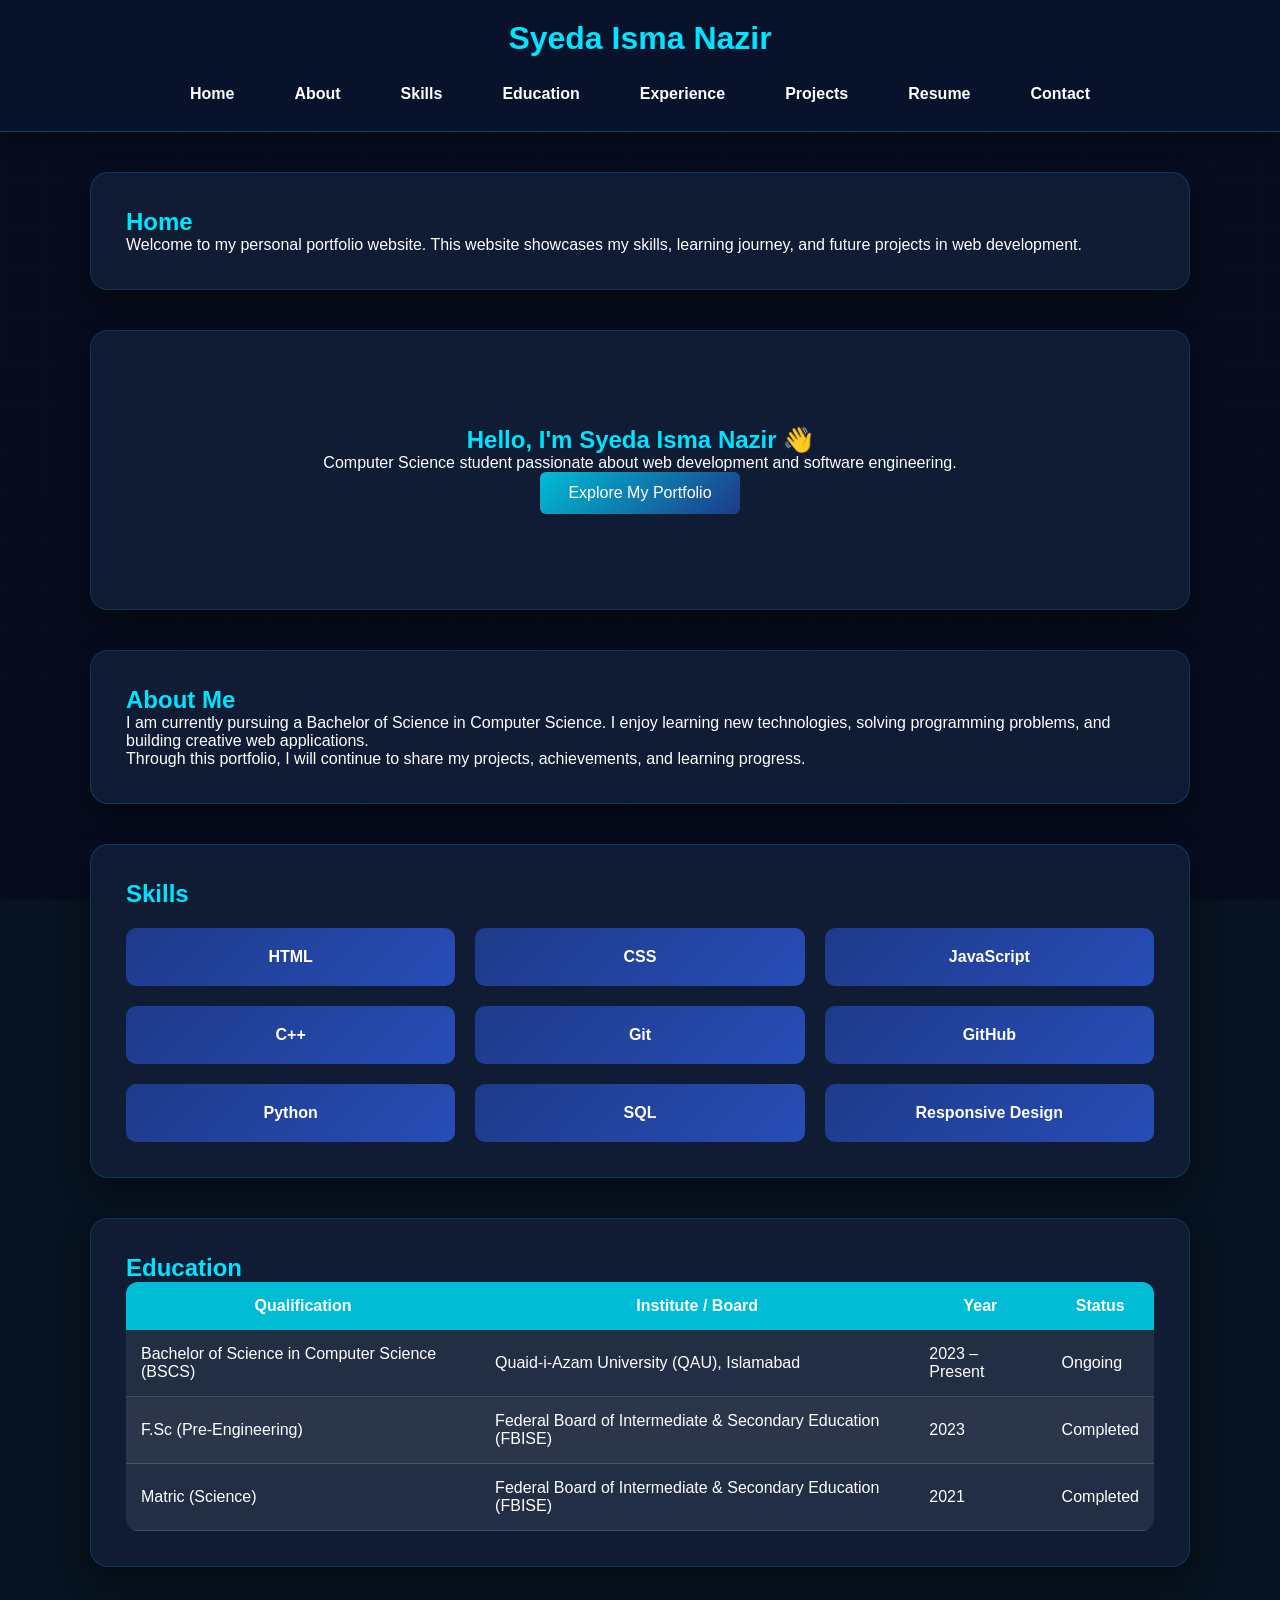
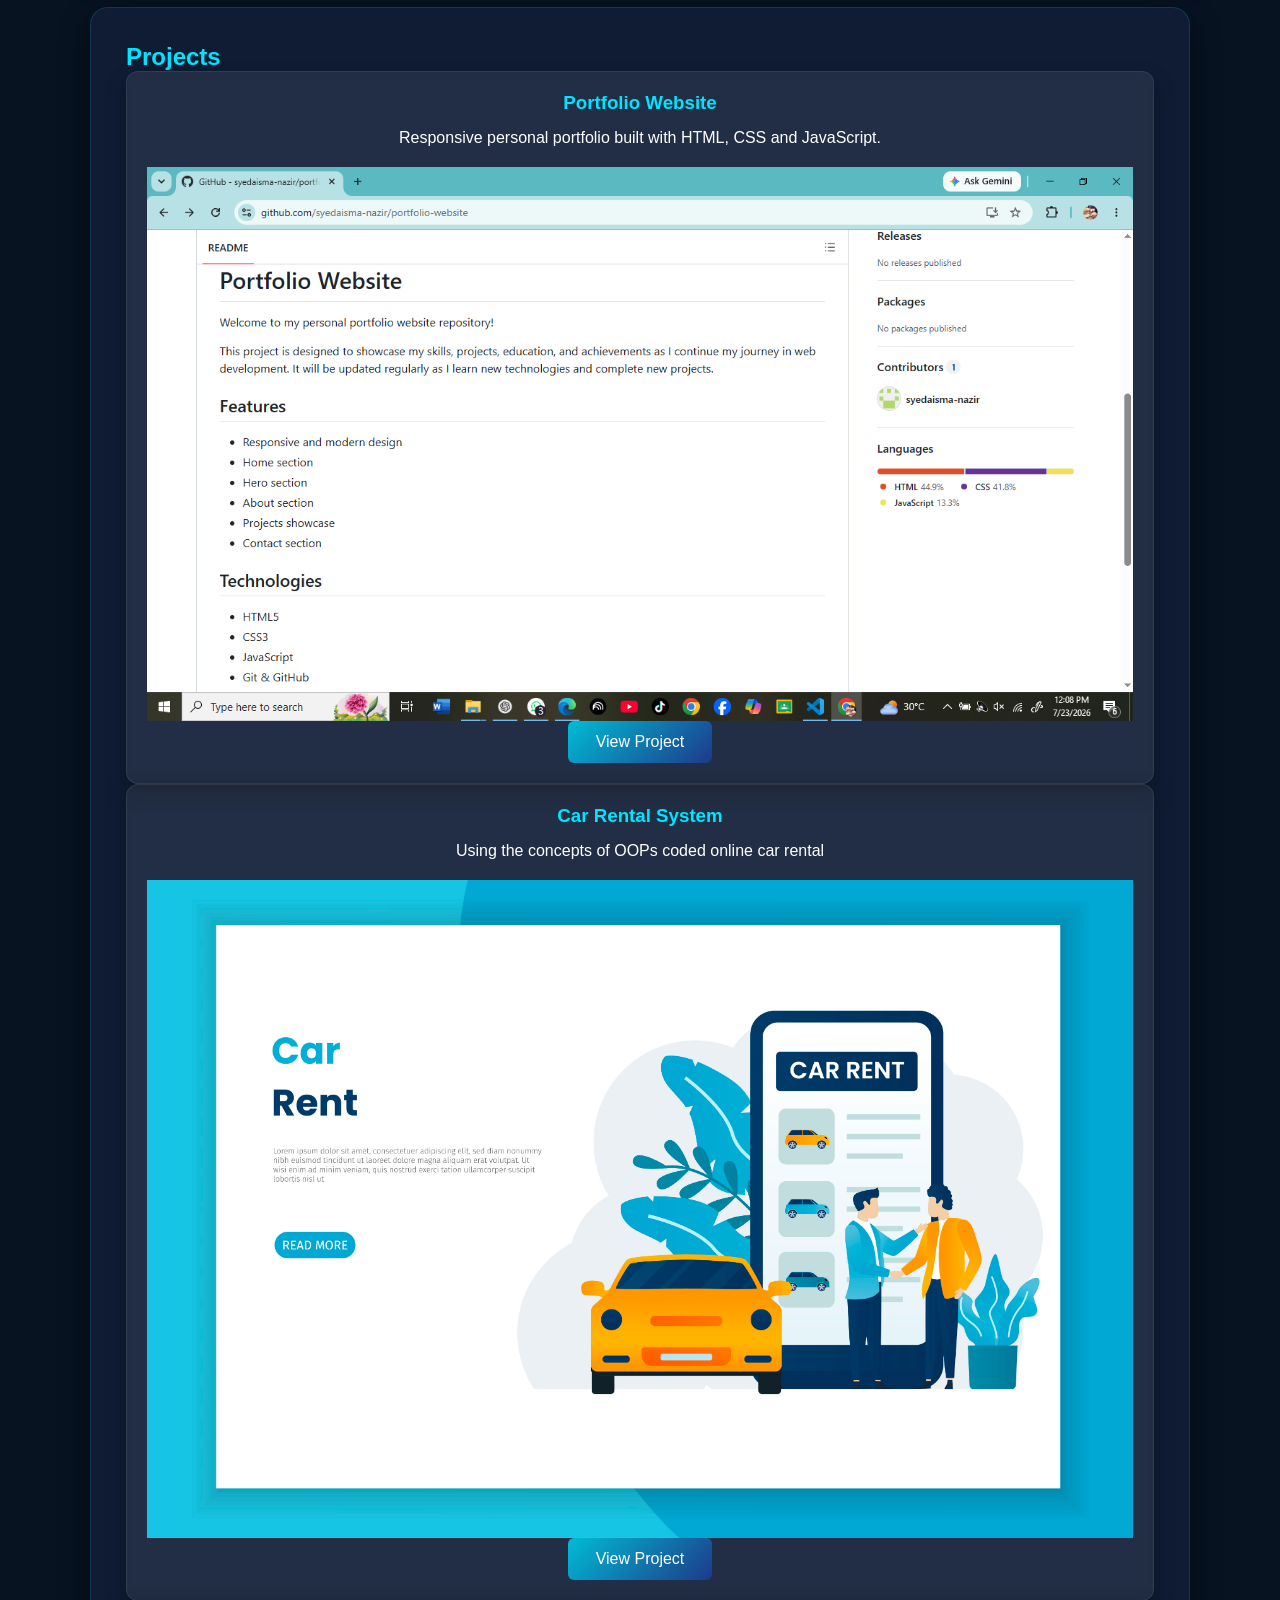
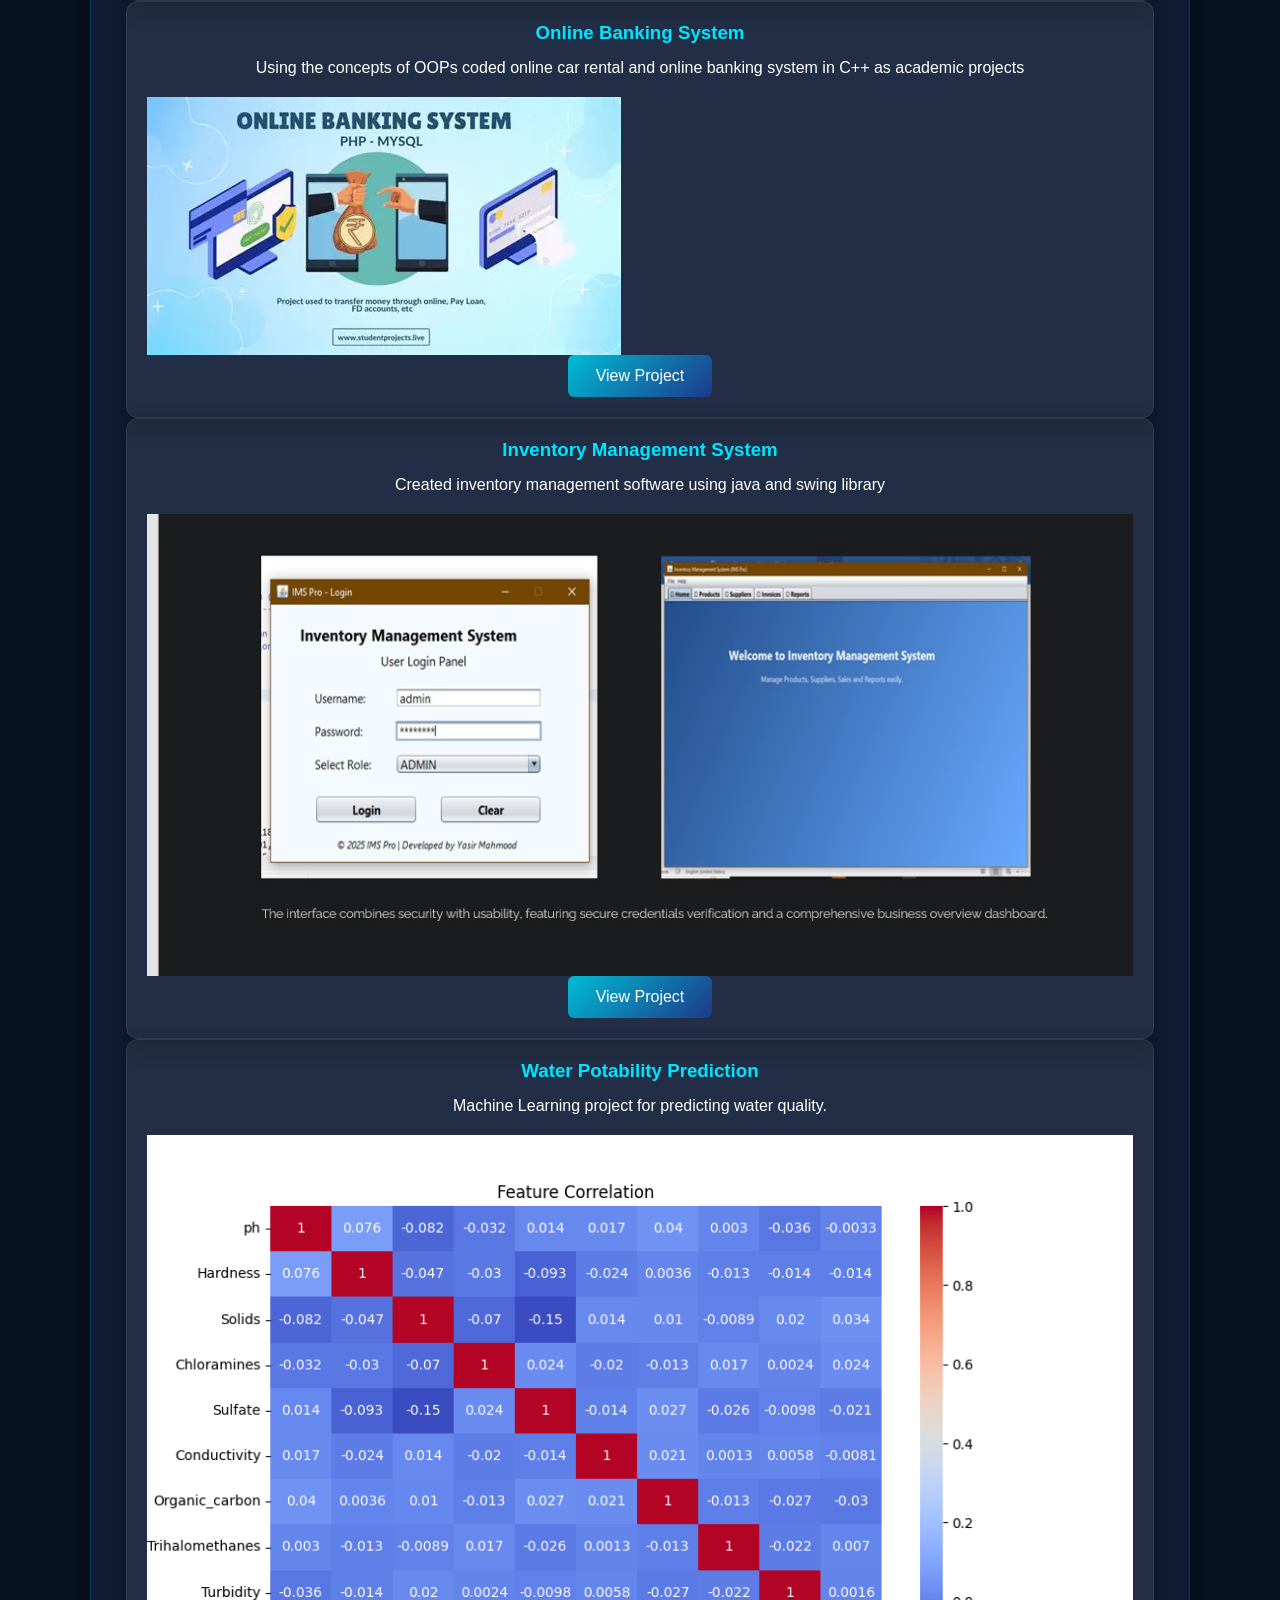
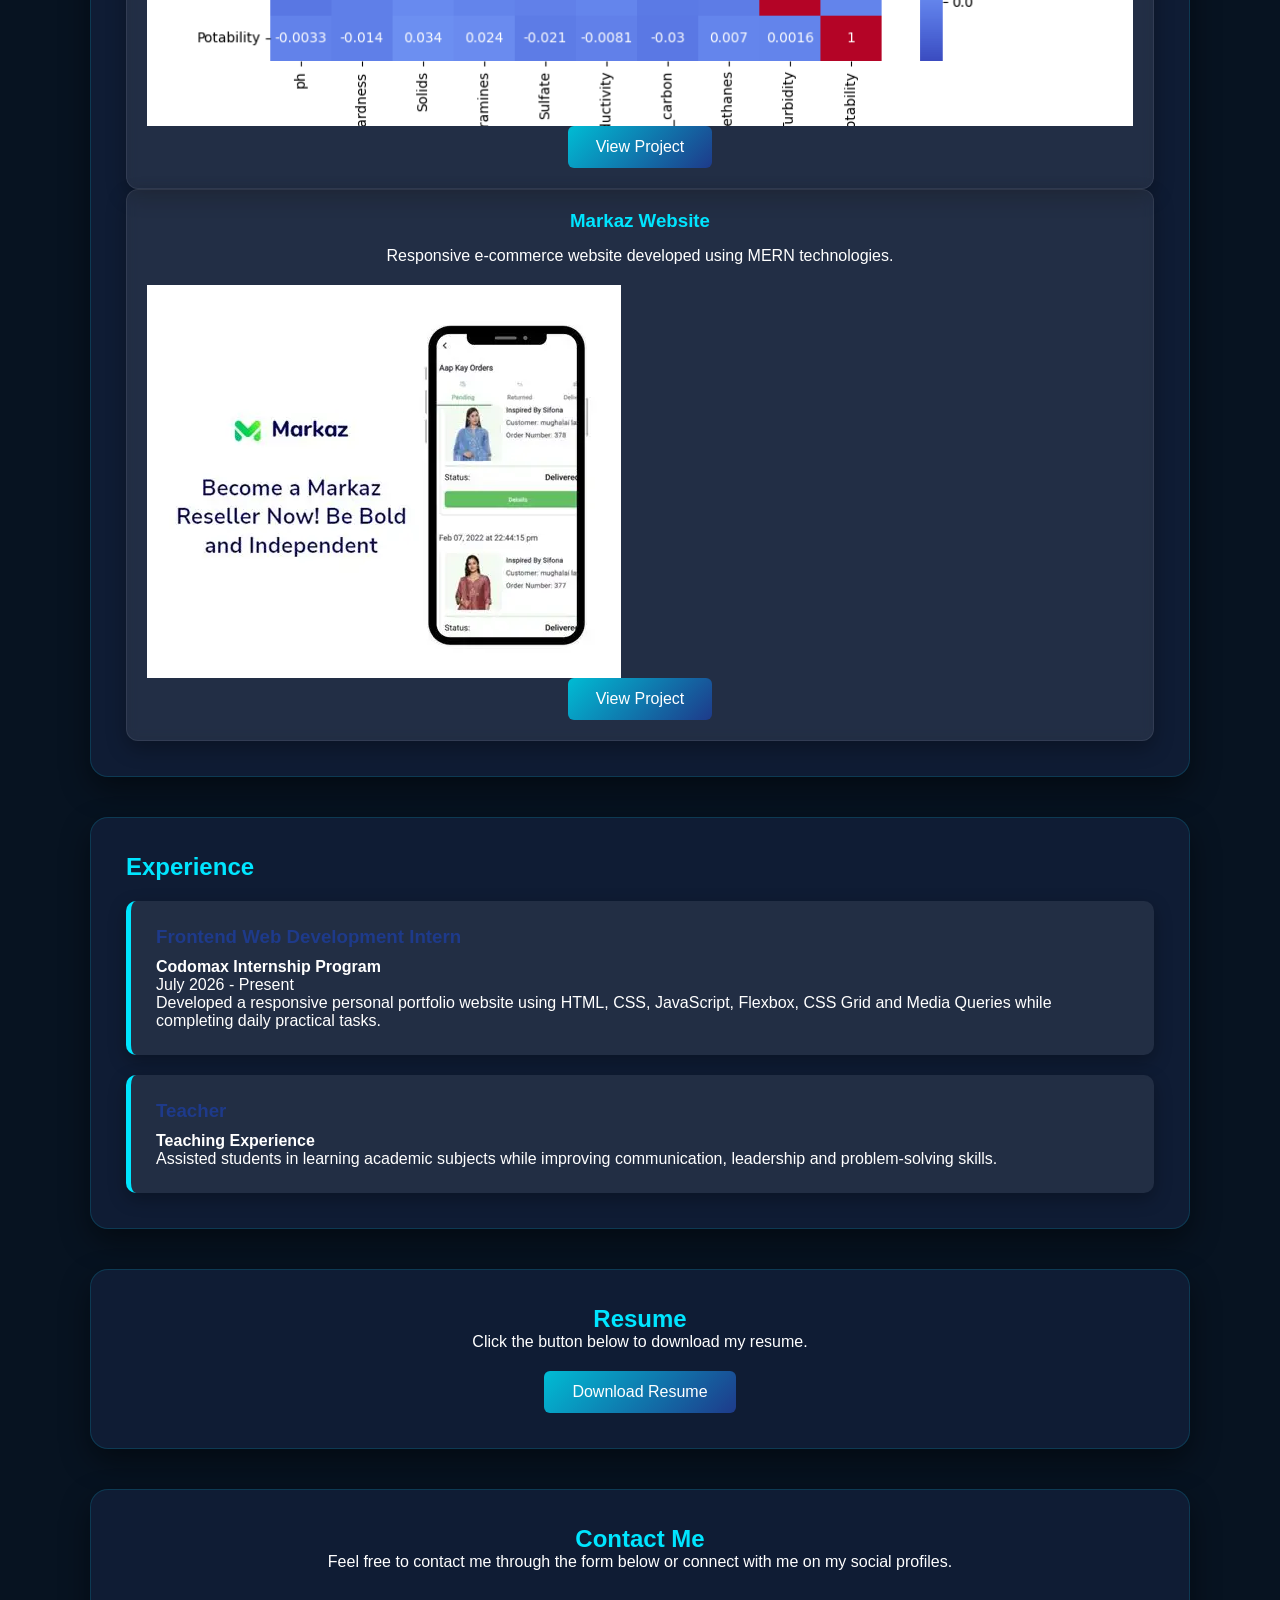
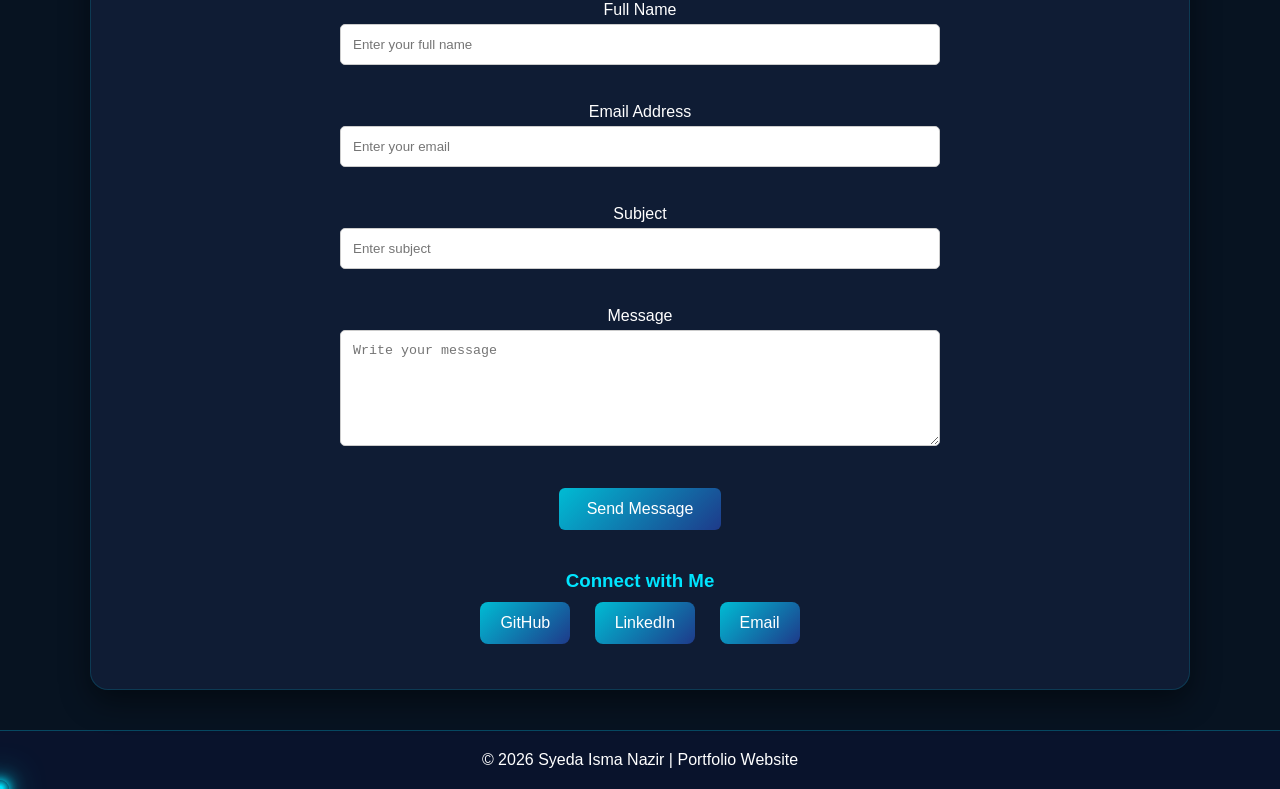
==== commit 25994560: "Day 12: Finalized portfolio website and prepared for GitHub Pages deployment" ====
--- a/index.html
+++ b/index.html
@@ -65,27 +65,43 @@
 <section id="skills">
     <h2>Skills</h2>
 
-   <section id="skills">
-    <h2>Skills</h2>
-
     <div class="skills-grid">
 
-        <div class="skill-card">HTML</div>
-
-        <div class="skill-card">CSS</div>
-
-        <div class="skill-card">JavaScript</div>
-
-        <div class="skill-card">C++</div>
-
-        <div class="skill-card">Git</div>
-
-        <div class="skill-card">GitHub</div>
-        <div class="skill-card">Python</div>
-
-<div class="skill-card">SQL</div>
-
-<div class="skill-card">Responsive Design</div>
+        <div class="skill-card" title="Markup language used to structure web pages.">
+            HTML
+        </div>
+
+        <div class="skill-card" title="Styles web pages using colors, layouts, animations, and responsive design.">
+            CSS
+        </div>
+
+        <div class="skill-card" title="Programming language used to create interactive and dynamic web pages.">
+            JavaScript
+        </div>
+
+        <div class="skill-card" title="Object-Oriented Programming language used for software development and problem solving.">
+            C++
+        </div>
+
+        <div class="skill-card" title="Version control system used to track changes in source code.">
+            Git
+        </div>
+
+        <div class="skill-card" title="Platform for hosting repositories, collaboration, and version control.">
+            GitHub
+        </div>
+
+        <div class="skill-card" title="Programming language used for machine learning, data analysis, and automation.">
+            Python
+        </div>
+
+        <div class="skill-card" title="Structured Query Language used to manage relational databases.">
+            SQL
+        </div>
+
+        <div class="skill-card" title="Design approach that ensures websites work well on desktop, tablet, and mobile devices.">
+            Responsive Design
+        </div>
 
     </div>
 
@@ -94,56 +110,151 @@
 
 <!-- Education Section -->
 <section id="education">
+
     <h2>Education</h2>
 
-    <h3>Bachelor of Science in Computer Science</h3>
-    <p>Quaid-i-Azam University (Affiliated College)</p>
-    <p>Currently pursuing BS Computer Science.</p>
+    <div class="education-table">
+
+        <table>
+
+            <thead>
+
+                <tr>
+
+                    <th>Qualification</th>
+                    <th>Institute / Board</th>
+                    <th>Year</th>
+                    <th>Status</th>
+
+                </tr>
+
+            </thead>
+
+            <tbody>
+
+                <tr>
+
+                    <td>Bachelor of Science in Computer Science (BSCS)</td>
+                    <td>Quaid-i-Azam University (QAU), Islamabad</td>
+                    <td>2023 – Present</td>
+                    <td>Ongoing</td>
+
+                </tr>
+
+                <tr>
+
+                    <td>F.Sc (Pre-Engineering)</td>
+                    <td>Federal Board of Intermediate & Secondary Education (FBISE)</td>
+                    <td>2023</td>
+                    <td>Completed</td>
+
+                </tr>
+
+                <tr>
+
+                    <td>Matric (Science)</td>
+                    <td>Federal Board of Intermediate & Secondary Education (FBISE)</td>
+                    <td>2021</td>
+                    <td>Completed</td>
+
+                </tr>
+
+            </tbody>
+
+        </table>
+
+    </div>
+
 </section>
 <section id="projects">
 
     <h2>Projects</h2>
 
-    <div class="projects-grid">
-
+    <div class="project-card">
+
+    <h3>Portfolio Website</h3>
+
+    <p>
+        Responsive personal portfolio built with HTML, CSS and JavaScript.
+    </p>
+<img src="../images/portfolio.png" class="project-image">
+    <a href="projects/portfolio.html">
+
+        <button>View Project</button>
+
+    </a>
+
+</div>
+ <div class="project-card">
+
+            <h3> Car Rental System</h3>
+
+            <p>
+               Using the concepts of OOPs coded online car rental  
+            </p>
+<img src="../images/car.jpg" class="project-image">
+<a href="projects/car-rental.html">
+            <button>View Project</button></a>
+
+        </div>
         <div class="project-card">
 
-            <h3>Portfolio Website</h3>
+            <h3> Online Banking System</h3>
 
             <p>
-                A responsive personal portfolio website built using HTML, CSS,
-                JavaScript, Flexbox and CSS Grid.
+              Using the concepts of OOPs coded online car rental and 
+online banking system in C++ as academic projects    
             </p>
-
-            <button>View Project</button>
-
-        </div>
-
+<img src="../images/online banking.webp" class="project-image">
+<a href="projects/online-banking.html">
+            <button>View Project</button></a>
+
+        </div>
+        
         <div class="project-card">
 
-            <h3>Student Management System</h3>
+            <h3>Inventory Management System</h3>
 
             <p>
-                A simple management system developed to organize student
-                information and academic records.
+               Created inventory  management software using java 
+and swing library  
             </p>
-
-            <button>View Project</button>
+<img src="../images/inventory.png" class="project-image">
+<a href="projects/inventory.html">
+            <button>View Project</button></a>
 
         </div>
 
         <div class="project-card">
 
-            <h3>Water Potability Prediction</h3>
-
-            <p>
-                A machine learning project for predicting water quality using
-                classification algorithms.
-            </p>
-
-            <button>View Project</button>
-
-        </div>
+    <h3>Water Potability Prediction</h3>
+
+    <p>
+        Machine Learning project for predicting water quality.
+    </p>
+<img src="../images/water.png" class="project-image">
+    <a href="projects/water-potability.html">
+
+        <button>View Project</button>
+
+    </a>
+
+</div>
+<div class="project-card">
+
+    <h3>Markaz Website</h3>
+
+    <p>
+        Responsive e-commerce website developed using MERN technologies.
+    </p>
+<img src="../images/markaz.webp" class="project-image">
+    <a href="projects/markaz.html">
+
+        <button>View Project</button>
+
+    </a>
+
+</div>
 
     </div>
 
@@ -282,6 +393,7 @@
     <p>© 2026 Syeda Isma Nazir | Portfolio Website</p>
 </footer>
    <script src="script.js"></script>
+   <div class="cursor"></div>
 
 </body>
 </html>
--- a/style.css
+++ b/style.css
@@ -1,3 +1,8 @@
+html{
+
+    scroll-behavior:smooth;
+
+}
 /* Reset */
 
 *{
@@ -10,10 +15,23 @@
 
 body{
 
+    margin:0;
     font-family:Arial, Helvetica, sans-serif;
-    background:#f5f7fa;
-    color:#333;
-    line-height:1.6;
+    color:#ffffff;
+
+    background:
+    linear-gradient(rgba(6,12,30,.90), rgba(6,12,30,.95)),
+    linear-gradient(90deg, rgba(0,229,255,.08) 1px, transparent 1px),
+    linear-gradient(rgba(0,229,255,.08) 1px, transparent 1px);
+
+    background-size:
+    cover,
+    45px 45px,
+    45px 45px;
+
+    background-color:#071321;
+
+    background-attachment:fixed;
 
 }
 
@@ -21,12 +39,25 @@
 
 header{
 
-    background:#1e3a8a;
-    color:white;
+    background:rgba(10,20,45,.95);
+
+    color:white;
+
     padding:20px;
 
-}
-
+    position:sticky;
+
+    top:0;
+
+    z-index:1000;
+
+    backdrop-filter:blur(8px);
+
+    border-bottom:1px solid rgba(0,229,255,.25);
+
+    box-shadow:0 4px 20px rgba(0,0,0,.35);
+
+}
 /* Name */
 
 header h1{
@@ -51,28 +82,48 @@
 nav a{
 
     color:white;
+
     text-decoration:none;
+
     font-weight:bold;
+
     transition:.3s;
 
+    padding:8px 15px;
+
+    border-radius:6px;
+
 }
 
 nav a:hover{
 
-    color:#ffd700;
-
-}
-/* Sections */
+    color:#00e5ff;
+
+    background:rgba(0,229,255,.12);
+
+    transform:translateY(-2px);
+
+}/* Sections */
 
 section{
 
-    background:white;
-    max-width:1000px;
-width:90%;
+    background:rgba(17,30,55,.92);
+
+    color:white;
+
+    max-width:1100px;
+
     margin:40px auto;
-    padding:30px;
-    border-radius:10px;
-    box-shadow:0 0 10px rgba(0,0,0,.1);
+
+    padding:35px;
+
+    border-radius:18px;
+
+    backdrop-filter:blur(10px);
+
+    border:1px solid rgba(0,229,255,.15);
+
+    box-shadow:0 12px 30px rgba(0,0,0,.45);
 
 }
 /* Skills Grid */
@@ -88,15 +139,23 @@
 
 .skill-card{
 
-    background:#1e3a8a;
-    color:white;
+    background:linear-gradient(135deg,#1e3a8a,#274db6);
+
+    color:white;
+
     padding:20px;
+
     text-align:center;
-    border-radius:8px;
+
+    border-radius:10px;
+
     font-weight:bold;
 
-}
-/* Skills Grid */
+    transition:.35s;
+
+    cursor:pointer;
+
+}/* Skills Grid */
 
 .skills-grid{
 
@@ -112,7 +171,7 @@
 
 .skill-card{
 
-    background:#1e3a8a;
+    background:linear-gradient(135deg,#1e3a8a,#274db6);
 
     color:white;
 
@@ -120,9 +179,23 @@
 
     text-align:center;
 
-    border-radius:8px;
+    border-radius:10px;
 
     font-weight:bold;
+
+    transition:.35s;
+
+    cursor:pointer;
+
+}
+
+.skill-card:hover{
+
+    transform:translateY(-10px);
+
+    background:linear-gradient(135deg,#00bcd4,#1e3a8a);
+
+    box-shadow:0 0 20px rgba(0,229,255,.45);
 
 }
 /* Skills */
@@ -156,19 +229,29 @@
 
 button{
 
-    background:#1e3a8a;
-    color:white;
+    background:linear-gradient(135deg,#00bcd4,#1e3a8a);
+
+    color:white;
+
     border:none;
-    padding:12px 25px;
-    border-radius:5px;
+
+    padding:12px 28px;
+
+    border-radius:6px;
+
     cursor:pointer;
+
     font-size:16px;
 
+    transition:.3s;
+
 }
 
 button:hover{
 
-    background:#274db6;
+    transform:translateY(-3px);
+
+    box-shadow:0 0 18px rgba(0,229,255,.5);
 
 }
 #resume{
@@ -187,11 +270,17 @@
 
 footer{
 
-    background:#1e3a8a;
-    color:white;
+    background:rgba(10,20,45,.95);
+
+    color:white;
+
     text-align:center;
+
     padding:20px;
+
     margin-top:40px;
+
+    border-top:1px solid rgba(0,229,255,.25);
 
 }
 /* Responsive Design */
@@ -266,6 +355,7 @@
     text-align:center;
     padding:60px 20px;
     flex-wrap:wrap;
+    animation:fadeIn 1.2s ease;
 
 }
 /* Responsive Images */
@@ -318,52 +408,77 @@
 
 .project-card{
 
-    background:white;
+    background:rgba(255,255,255,.08);
+
+    color:white;
+
+    border-radius:12px;
+
+    padding:20px;
+
+    text-align:center;
+
+    border:1px solid rgba(255,255,255,.08);
+
+    backdrop-filter:blur(6px);
+
+    box-shadow:0 8px 20px rgba(0,0,0,.3);
+
+    transition:.35s;
+
+}
+.project-card:hover{
+
+    transform:translateY(-10px) scale(1.03);
+
+    box-shadow:0 8px 20px rgba(0,0,0,.2);
+
+}
+
+.project-card h3{
+
+    color:#00e5ff;
+
+    margin-bottom:15px;
+
+}
+
+.project-card p{
+
+    margin-bottom:20px;
+
+}
+/* Experience */
+
+.experience-card{
+
+    background:rgba(255,255,255,.08);
+
+    color:white;
+
+    padding:25px;
+
+    margin-top:20px;
+
+    border-left:5px solid #00e5ff;
+
     border-radius:10px;
-    padding:20px;
-    text-align:center;
-    box-shadow:0 4px 8px rgba(0,0,0,.1);
+
+    box-shadow:0 6px 18px rgba(0,0,0,.3);
 
     transition:.3s;
 
 }
 
-.project-card:hover{
-
-    transform:translateY(-8px);
-
-}
-
-.project-card h3{
-
-    color:#1e3a8a;
-    margin-bottom:15px;
-
-}
-
-.project-card p{
-
-    margin-bottom:20px;
-
-}
-/* Experience */
-
-.experience-card{
-
-    background:white;
-
-    padding:25px;
-
-    margin-top:20px;
-
-    border-left:5px solid #1e3a8a;
-
-    border-radius:8px;
-
-    box-shadow:0 4px 8px rgba(0,0,0,.1);
-
-}
-
+.experience-card h3{
+
+    color:#00e5ff;
+
+}.experience-card:hover{
+
+    transform:translateY(-6px);
+
+}
 .experience-card h3{
 
     color:#1e3a8a;
@@ -417,16 +532,20 @@
 #topBtn{
 
     position:fixed;
+
     bottom:20px;
+
     right:20px;
+
     display:none;
 
-    background:#1e3a8a;
+    background:#00bcd4;
+
     color:white;
 
     border:none;
 
-    padding:12px 18px;
+    padding:14px 18px;
 
     border-radius:50%;
 
@@ -434,11 +553,13 @@
 
     font-size:18px;
 
+    box-shadow:0 0 18px rgba(0,229,255,.5);
+
 }
 
 #topBtn:hover{
 
-    background:#274db6;
+    background:#0097a7;
 
 }
 /* Contact Page */
@@ -471,13 +592,13 @@
 
     padding:12px 20px;
 
-    background:#1e3a8a;
+    background:linear-gradient(135deg,#00bcd4,#1e3a8a);
 
     color:white;
 
     text-decoration:none;
 
-    border-radius:5px;
+    border-radius:8px;
 
     transition:.3s;
 
@@ -485,6 +606,196 @@
 
 .social-links a:hover{
 
-    background:#274db6;
+    transform:translateY(-4px);
+
+    box-shadow:0 0 18px rgba(0,229,255,.5);
+
+}/* Fade In Animation */
+
+@keyframes fadeIn{
+
+    from{
+
+        opacity:0;
+        transform:translateY(30px);
+
+    }
+
+    to{
+
+        opacity:1;
+        transform:translateY(0);
+
+    }
+
+}
+/* ===========================
+   Education Table
+=========================== */
+
+.education-table table{
+
+    width:100%;
+
+    border-collapse:collapse;
+
+    background:rgba(255,255,255,.08);
+
+    color:white;
+
+    border-radius:12px;
+
+    overflow:hidden;
+
+}
+
+.education-table th{
+
+    background:#00bcd4;
+
+    color:white;
+
+    padding:15px;
+
+}
+
+.education-table td{
+
+    padding:15px;
+
+    border-bottom:1px solid rgba(255,255,255,.15);
+
+}
+
+.education-table tr:nth-child(even){
+
+    background:rgba(255,255,255,.04);
+
+}
+
+.education-table tr:hover{
+
+    background:rgba(0,229,255,.12);
+
+}
+/* Custom Scrollbar */
+
+::-webkit-scrollbar{
+
+    width:10px;
+
+}
+
+::-webkit-scrollbar-track{
+
+    background:#081024;
+
+}
+
+::-webkit-scrollbar-thumb{
+
+    background:#00bcd4;
+
+    border-radius:20px;
+
+}
+
+::-webkit-scrollbar-thumb:hover{
+
+    background:#00e5ff;
+
+}
+
+/* Heading Colors */
+
+h1,h2,h3{
+
+    color:#00e5ff;
+
+}
+/* ===============================
+   Custom Glowing Cursor
+================================ */
+
+.cursor{
+
+    position:fixed;
+
+    width:18px;
+
+    height:18px;
+
+    border-radius:50%;
+
+    pointer-events:none;
+
+    background:radial-gradient(circle,#00e5ff 20%,rgba(0,229,255,.5) 60%,transparent 100%);
+
+    box-shadow:
+        0 0 8px #00e5ff,
+        0 0 18px #00e5ff,
+        0 0 35px rgba(0,229,255,.8);
+
+    transform:translate(-50%,-50%);
+
+    z-index:9999;
+
+    transition:
+        width .2s,
+        height .2s,
+        background .2s;
+
+}
+
+/* Bigger when hovering */
+
+.cursor.hover{
+
+    width:28px;
+
+    height:28px;
+
+    background:radial-gradient(circle,#ffffff 10%,#00e5ff 70%,transparent);
+
+}
+.sparkle{
+
+    position:fixed;
+
+    width:6px;
+
+    height:6px;
+
+    border-radius:50%;
+
+    background:#00e5ff;
+
+    pointer-events:none;
+
+    z-index:9998;
+
+    box-shadow:0 0 12px #00e5ff;
+
+    animation:spark .5s linear forwards;
+
+}
+
+@keyframes spark{
+
+    from{
+
+        opacity:1;
+
+        transform:scale(1);
+
+    }
+
+    to{
+
+        opacity:0;
+
+        transform:translateY(-20px) scale(0);
+
+    }
 
 }
